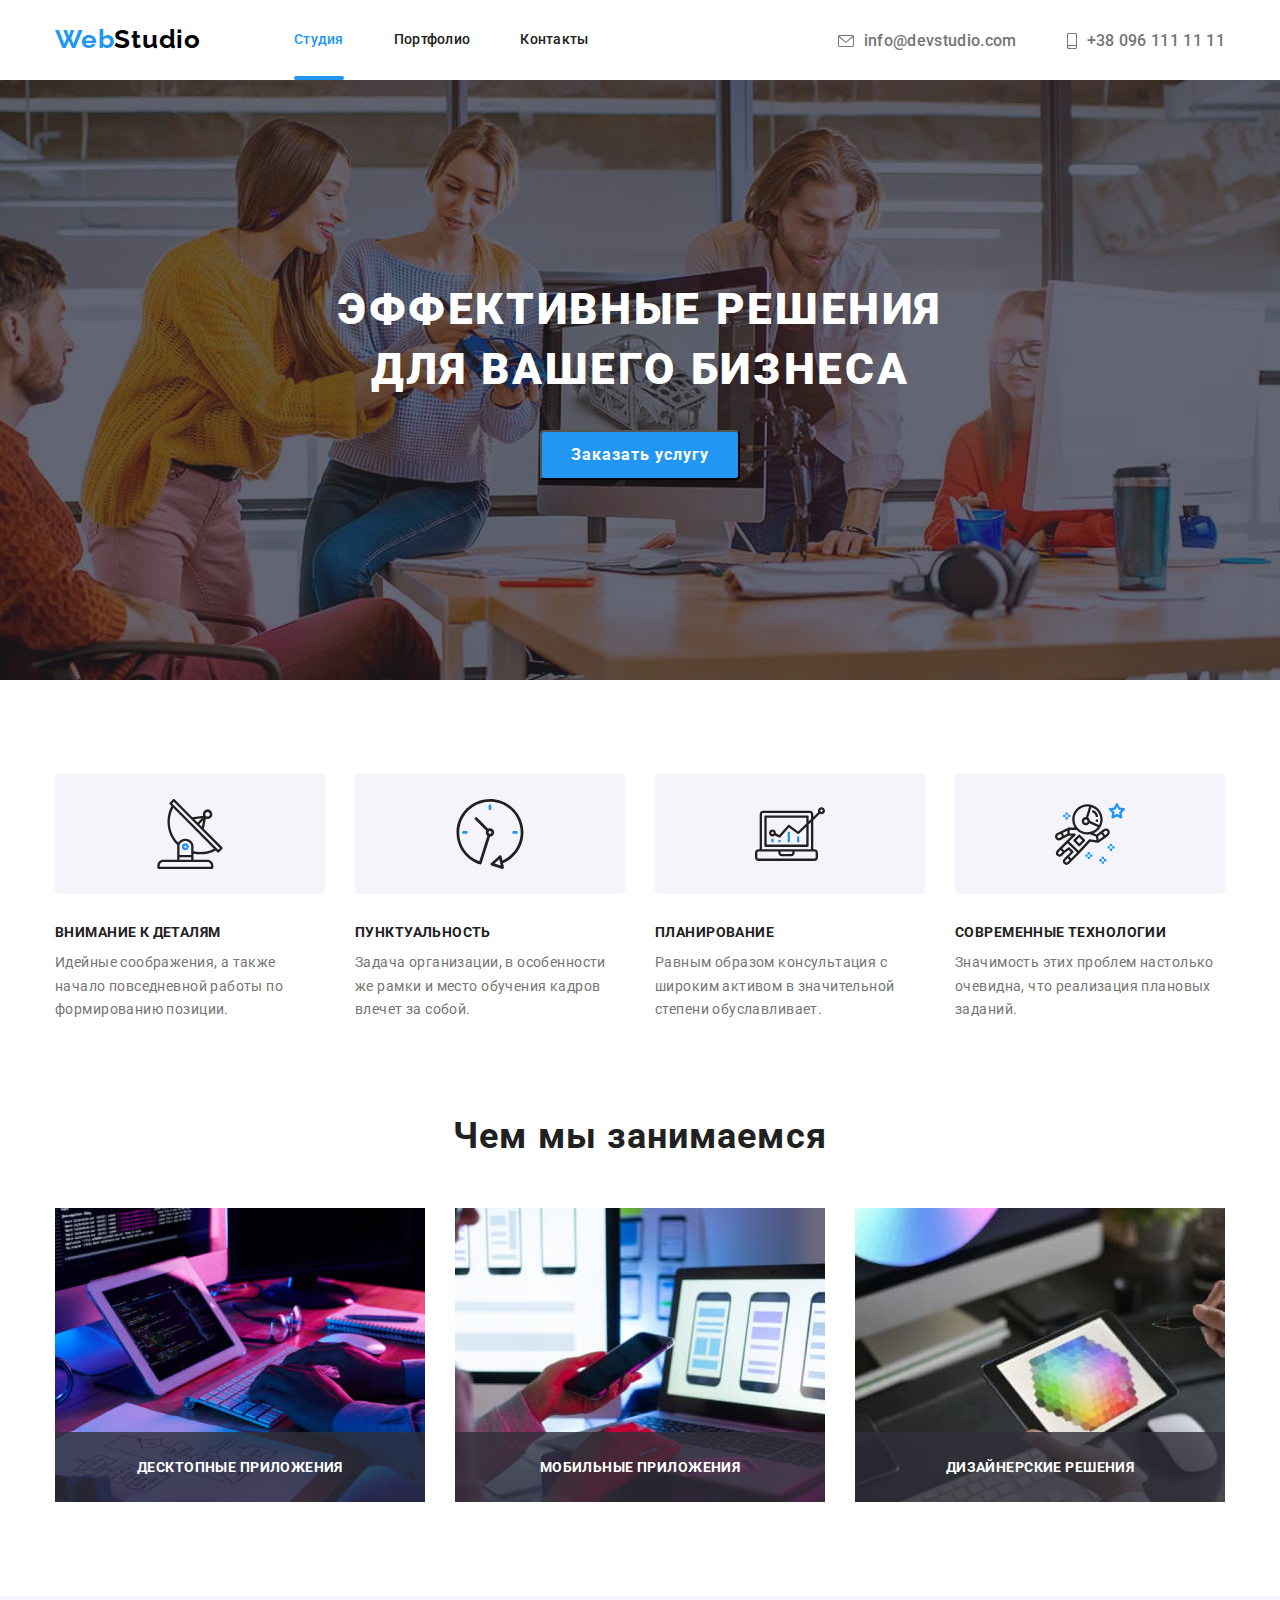
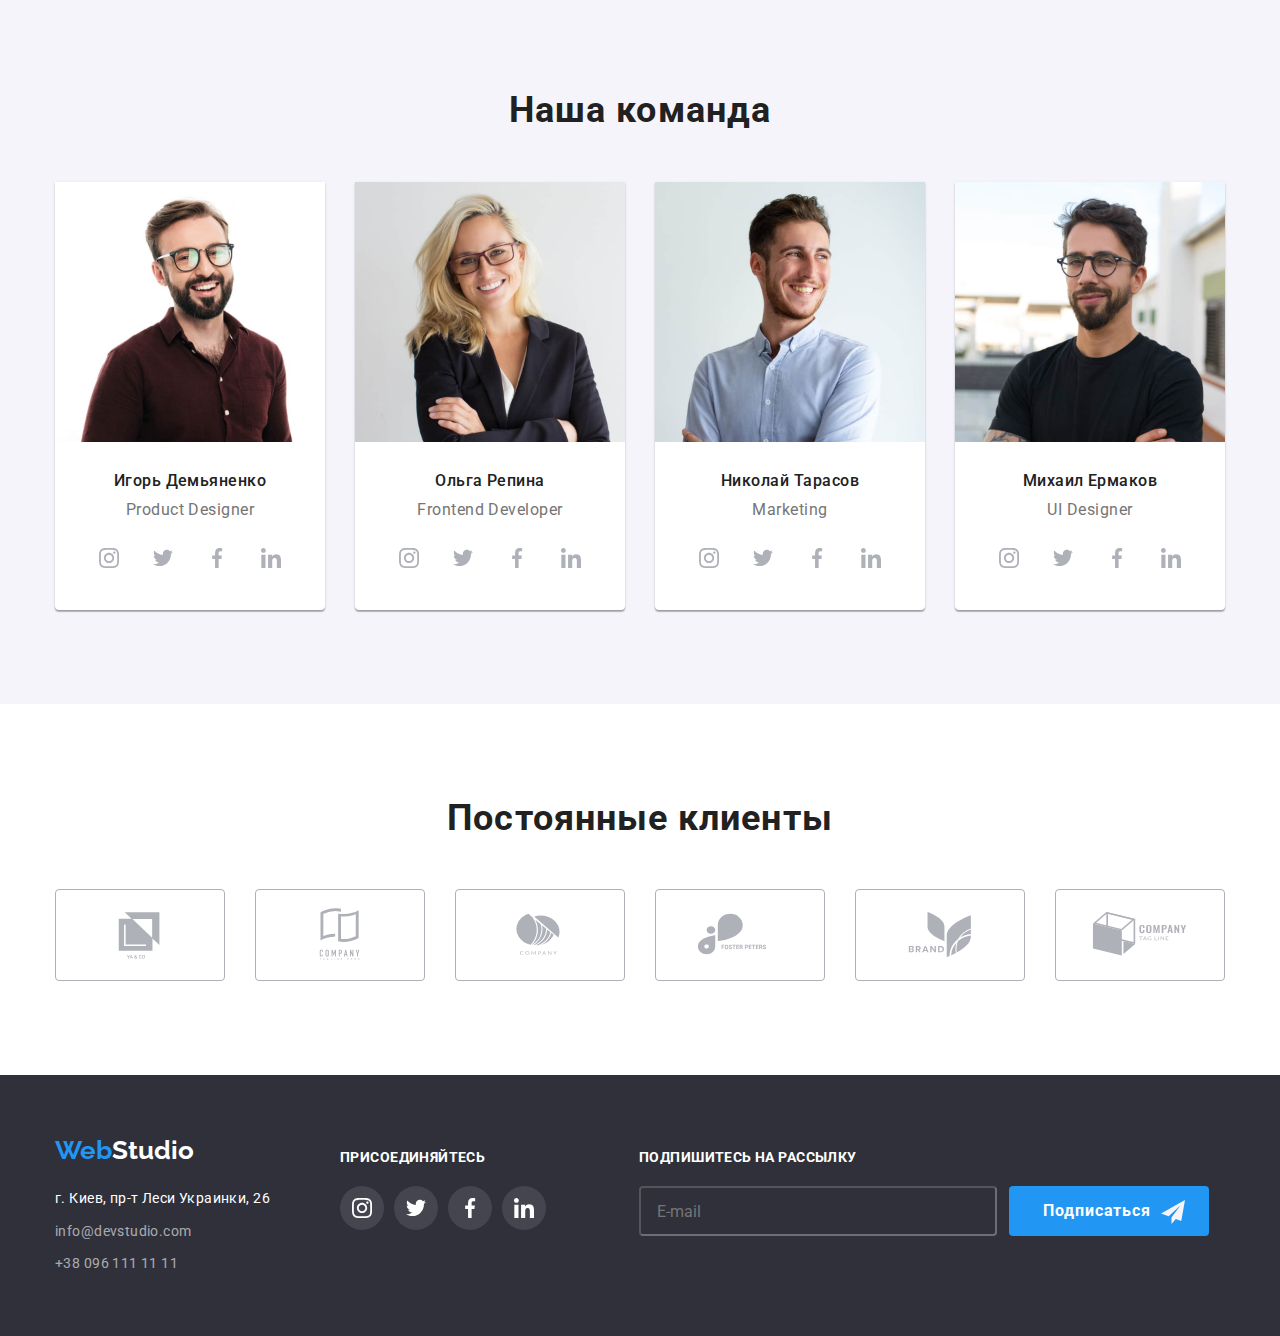
==== index.html @ 82117cf8 "файлі" ====
<!DOCTYPE html>
<html lang="en">
<head>
    <meta charset="UTF-8">
    <meta http-equiv="X-UA-Compatible" content="IE=edge">
    <meta name="viewport" content="width=device-width, initial-scale=1.0">
    <title>goit-markup-hw-06</title>
    <link rel="preconnect" href="https://fonts.googleapis.com">
    <link rel="preconnect" href="https://fonts.gstatic.com" crossorigin>
    <link href="https://fonts.googleapis.com/css2?family=Roboto:wght@400;500;700;900&display=swap" rel="stylesheet">
    <link href="https://fonts.googleapis.com/css2?family=Raleway:wght@700&family=Roboto:wght@400;500;700;900&display=swap"
        rel="stylesheet">
    <link rel="stylesheet" href="https://cdnjs.cloudflare.com/ajax/libs/modern-normalize/1.1.0/modern-normalize.min.css">

    <link rel="stylesheet" href="css/styles.css">
    
</head>
<body>
    <header class="header" >
        <div class="container">
            <div class="header-box"> 
                    <nav class="nav-box">
                        <a href="./index.html" class="logo"> <span>Web</span>Studio</a>
                        <ul class="nav-list">
                            <li class="item"><a href="./index.html" class="nav-link current">Студия</a></li>
                            <li class="item"><a href="./portfolio.html" class="nav-link">Портфолио</a></li>
                            <li class="item"><a href="#" class="nav-link">Контакты</a></li>
                        </ul>
                    </nav>
                        <ul class="contact-list">
                                <li class="item">
                                    <a href="mailto:info@devstudio.com" class="contact">
                                        <svg class="envelope">
                                            <use href="./images/symbol-defs.svg#icon-envelope"></use>
                                        </svg> 
                                        info@devstudio.com
                                    </a>

                                </li>
                                <li class="item">
                                    <a href="tel:+380961111111" class="contact" >
                                        <svg class="smartphone">
                                            <use href="./images/symbol-defs.svg#icon-smartphone"></use>
                                        </svg>
                                        +38 096 111 11 11
                                    </a>
                                </li>
                        </ul>
            </div>
        </div>
    </header>
    <main >
            <!--hero-->
            <section class="hero">
                    <div class="container" >
                        <h1 class="design-title">Эффективные решения <br> для вашего бизнеса</h1>
                        <button type="button" class="button-name" data-modal-open>Заказать услугу</button>
                    </div>
            </section>
            <!--features of work-->
            <section class="features-section" >
                <div class="container">
                    <h2 class="visually-hidden">особенности</h2>             
                        <ul class=work-flex>
                            <li class="item">
                                <div class="features-container-icon">
                                    <svg class="features-icon">
                                        <use href="./images/symbol-defs.svg#icon-antenna-1"></use>
                                    </svg>
                                </div>
                                <h3 class="work-title">Внимание к деталям</h3>
                                <p class="work-text">Идейные соображения, а также начало повседневной работы по формированию позиции.</p>
                            </li>
                            <li class="item">
                                <div class="features-container-icon">
                                    <svg class="features-icon">
                                        <use href="./images/symbol-defs.svg#icon-clock-1"></use>
                                    </svg>
                                </div>
                                <h3 class="work-title">Пунктуальность</h3>
                                <p class="work-text" >Задача организации, в особенности же рамки и место обучения кадров влечет за собой.</p>
                            </li>
                            <li class="item">
                                <div class="features-container-icon">
                                    <svg class="features-icon">
                                        <use href="./images/symbol-defs.svg#icon-diagram-1"></use>
                                    </svg>
                                </div>
                                <h3 class="work-title">Планирование</h3>
                                <p class="work-text" >Равным образом консультация с широким активом в значительной степени обуславливает.</p>
                            </li>
                            <li class="item" >
                                <div class="features-container-icon">
                                    <svg class="features-icon">
                                        <use href="./images/symbol-defs.svg#icon-astronaut-1"></use>
                                    </svg>
                                </div>
                                <h3 class="work-title">Современные технологии</h3>
                                <p class="work-text" >Значимость этих проблем настолько очевидна, что реализация плановых заданий.</p>
                            </li>
                        </ul>
                </div>
            </section>
            <!--foto-->
            <section class="section">
                <div class="container">
                    <h2 class="work-team-item">Чем мы занимаемся</h2>
                    <ul class="work-flex" >
                        <li class="item-foto">
                            <img src="images/whatwedo1.jpg" class="work-img" alt="планшет с клавиатурой" width="370">
                            <p class="foto-text">Десктопные приложения</p>
                        </li>
                        <li class="item-foto">
                            <img src="images/whatwedo2.jpg" alt="ноутбук с телефоном" width="370">
                            <p class="foto-text">Мобильные приложения</p>
                        </li>
                        <li class="item-foto">
                            <img src="images/whatwedo3.jpg" alt="планшет" width="370">
                            <p class="foto-text">Дизайнерские решения</p>
                        </li>
                    </ul>
                </div>
            </section>
            <!--team-->
            <section class="section-our-team">
                <div class="container">
                    <h2 class="our-team-item">Наша команда</h2>
                        <ul class="work-flex" >
                            <li class="team-item">
                                <img src="images/igordemyanenko.jpg" alt="фото Игоря Демьяненко" width="270">
                                <div class="container-team-item">
                                    <h3 class="work-team-name">Игорь Демьяненко</h3>
                                    <p class="work-position">Product Designer</p>
                                    <ul class="sm-flex" >
                                        <li class="sm-list">
                                            <a href="#" class="sm-icon-link">
                                                <svg class="sm-icon"  width="20" height="20" >
                                                    <use href="./images/symbol-defs.svg#icon-instagram-2"></use>
                                                </svg>
                                            </a>
                                        </li>
                                        <li class="sm-list" >
                                            <a href="#" class="sm-icon-link">
                                                <svg class="sm-icon" width="20px" height="20" >
                                                    <use href="./images/symbol-defs.svg#icon-twitter-1"></use>
                                                </svg>
                                            </a>
                                        </li>
                                        <li class="sm-list" >
                                            <a href="#" class="sm-icon-link">
                                                <svg class="sm-icon" width="20" height="20" >
                                                    <use href="./images/symbol-defs.svg#icon-facebook-1"></use>
                                                </svg>
                                            </a>
                                        </li>
                                        <li class="sm-list">
                                            <a href="#" class="sm-icon-link">
                                                <svg class="sm-icon" width="20" height="20" >
                                                    <use href="./images/symbol-defs.svg#icon-linkedin-1"></use>
                                                </svg>
                                            </a>
                                        </li>
                                    </ul>
                                </div>
                            </li>
                            <li class="team-item" >
                                <img src="images/olgarepina.jpg" alt="Ольга Репина" width="270">
                                <div class="container-team-item">
                                    <h3 class="work-team-name" >Ольга Репина</h3>
                                    <p class="work-position">Frontend Developer</p>
                                    <ul class="sm-flex">
                                        <li class="sm-list">
                                            <a href="#" class="sm-icon-link">
                                                <svg class="sm-icon" width="20" height="20">
                                                    <use href="./images/symbol-defs.svg#icon-instagram-2"></use>
                                                </svg>
                                            </a>
                                        </li>
                                        <li class="sm-list">
                                            <a href="#" class="sm-icon-link">
                                                <svg class="sm-icon" width="20px" height="20">
                                                    <use href="./images/symbol-defs.svg#icon-twitter-1"></use>
                                                </svg>
                                            </a>
                                        </li>
                                        <li class="sm-list">
                                            <a href="#" class="sm-icon-link">
                                                <svg class="sm-icon" width="20" height="20">
                                                    <use href="./images/symbol-defs.svg#icon-facebook-1"></use>
                                                </svg>
                                            </a>
                                        </li>
                                        <li class="sm-list">
                                            <a href="#" class="sm-icon-link">
                                                <svg class="sm-icon" width="20" height="20">
                                                    <use href="./images/symbol-defs.svg#icon-linkedin-1"></use>
                                                </svg>
                                            </a>
                                        </li>
                                    </ul>
                                </div>
                            </li>
                            <li class="team-item" >
                                <img src="images/nikolaytarasov.jpg" alt="Николай Тарасов" width="270">
                                <div class="container-team-item">
                                    <h3 class="work-team-name">Николай Тарасов</h3>
                                    <p class="work-position">Marketing</p>
                                    <ul class="sm-flex">
                                        <li>
                                            <a href="#" class="sm-icon-link">
                                                <svg class="sm-icon" width="20" height="20">
                                                    <use href="./images/symbol-defs.svg#icon-instagram-2"></use>
                                                </svg>
                                            </a>
                                        </li>
                                        <li>
                                            <a href="#" class="sm-icon-link">
                                                <svg class="sm-icon" width="20px" height="20">
                                                    <use href="./images/symbol-defs.svg#icon-twitter-1"></use>
                                                </svg>
                                            </a>
                                        </li>
                                        <li>
                                            <a href="#" class="sm-icon-link">
                                                <svg class="sm-icon" width="20" height="20">
                                                    <use href="./images/symbol-defs.svg#icon-facebook-1"></use>
                                                </svg>
                                            </a>
                                        </li>
                                        <li>
                                            <a href="#" class="sm-icon-link">
                                                <svg class="sm-icon" width="20" height="20">
                                                    <use href="./images/symbol-defs.svg#icon-linkedin-1"></use>
                                                </svg>
                                            </a>
                                        </li>
                                    </ul>
                                </div>
                            </li>
                            <li class="team-item" >
                                <img src="images/mikhailermakov.jpg" alt="Михаил Ермаков" width="270">
                                <div class="container-team-item">
                                    <h3 class="work-team-name" >Михаил Ермаков</h3>
                                    <p class="work-position" >UI Designer</p>
                                    <ul class="sm-flex">
                                        <li>
                                            <a href="#" class="sm-icon-link">
                                                <svg class="sm-icon" width="20" height="20">
                                                    <use href="./images/symbol-defs.svg#icon-instagram-2"></use>
                                                </svg>
                                            </a>
                                        </li>
                                        <li>
                                            <a href="#" class="sm-icon-link">
                                                <svg class="sm-icon" width="20px" height="20">
                                                    <use href="./images/symbol-defs.svg#icon-twitter-1"></use>
                                                </svg>
                                            </a>
                                        </li>
                                        <li>
                                            <a href="#" class="sm-icon-link">
                                                <svg class="sm-icon" width="20" height="20">
                                                    <use href="./images/symbol-defs.svg#icon-facebook-1"></use>
                                                </svg>
                                            </a>
                                        </li>
                                        <li>
                                            <a href="#" class="sm-icon-link">
                                                <svg class="sm-icon" width="20" height="20">
                                                    <use href="./images/symbol-defs.svg#icon-linkedin-1"></use>
                                                </svg>
                                            </a>
                                        </li>
                                    </ul>
                                </div>
                            </li>
                        </ul>
                </div>
            </section>
            <!--our custamer-->
            <section class="section">
                <div class="container">
                    <h2 class="work-team-item">Постоянные клиенты</h2>
                    <ul class="work-flex">
                        <li class="custamer-cntr" >
                                <a href="#" class="custamer-link">
                                    <svg class="custamer-icon">
                                        <use href="./images/symbol-defs.svg#icon-logoyaco"></use>
                                    </svg>
                                </a>
                        </li>
                        <li class="custamer-cntr">
                                <a href="#" class="custamer-link" >
                                    <svg class="custamer-icon">
                                        <use href="./images/symbol-defs.svg#icon-logocompanytaglinehere"></use>
                                    </svg>
                                </a>
                        </li>
                        <li class="custamer-cntr" > 
                                <a href="#" class="custamer-link">
                                    <svg class="custamer-icon">
                                        <use href="./images/symbol-defs.svg#icon-logocompane"></use>
                                    </svg>
                                </a>
                        </li>
                        <li class="custamer-cntr" >
                                <a href="#" class="custamer-link">
                                    <svg class="custamer-icon">
                                        <use href="./images/symbol-defs.svg#icon-logofoster"></use>
                                    </svg>
                                </a>
                        </li>
                        <li class="custamer-cntr" >
                                <a href="#" class="custamer-link">
                                    <svg class="custamer-icon">
                                        <use href="./images/symbol-defs.svg#icon-logobrand"></use>
                                    </svg>
                                </a>
                        </li>
                        <li class="custamer-cntr">
                            <a href="#" class="custamer-link">
                                    <svg class="custamer-icon">
                                        <use href="./images/symbol-defs.svg#icon-logocompanytagline"></use>
                                    </svg>
                                </a>
                        </li>
                    </ul>
                </div>
            </section>

    </main>
    <footer class="section-ftr" >
            <div class="container ">
                <div class="footer-box" >
                    <div class="footer-address-box">
                        <a href="./index.html" class="logo-bottom"><span >Web</span>Studio</a>
                        <address>
                            <ul class="address-list">
                                <li class="item"><a class="address-link" href="https://goo.gl/maps/XUz9GN1uXCyKH9LT6">г. Киев, пр-т Леси Украинки, 26</a></li>
                                <li class="item" ><a class="mail-tel-ftr" href="mailto:info@devstudio.com">info@devstudio.com</a></li>
                                <li class="item" ><a class="mail-tel-ftr" href="tel:+380961111111">+38 096 111 11 11</a></li>
                            </ul>
                        </address>    
                    </div>
                    <div class="join-box">
                        <p class="text-title"> присоединяйтесь</p>
                        <ul class="sm-flex-ftr">
                            <li class="item">
                                <a href="#" class="ftr-sm-icon-link" >
                                    <svg class="ftr-sm-icon" width="20" height="20" >
                                        <use href="./images/symbol-defs.svg#icon-instagram-2"></use>
                                    </svg>
                                </a>
                            </li>
                            <li class="item">
                                <a href="#" class="ftr-sm-icon-link" >
                                    <svg class="ftr-sm-icon" width="20" height="20" >
                                        <use href="./images/symbol-defs.svg#icon-twitter-1"></use>
                                    </svg>
                                </a>
                            </li>
                            <li class="item">
                                <a href="#" class="ftr-sm-icon-link">
                                    <svg class="ftr-sm-icon" width="20" height="20" >
                                        <use href="./images/symbol-defs.svg#icon-facebook-1"></use>
                                    </svg>
                                </a>
                            </li>
                            <li class="item">
                                <a href="#" class="ftr-sm-icon-link">
                                    <svg class="ftr-sm-icon" width="20" height="20">
                                        <use href="./images/symbol-defs.svg#icon-linkedin-1"></use>
                                    </svg>
                                </a>
                            </li>
                        </ul>
                    </div>
                    <div class="subscription">
                        <p class="sub-title"> Подпишитесь на рассылку</p>
                        <form>
                            <div class="ftr-form-field">
                                <input class="sub-input" name="Email" type="text" placeholder="E-mail" >
                                <button class="sub-button" type="submit">Подписаться
                                    <svg class="sub-icon" width="24" height="24">
                                        <use href="./images/sprite-form.svg#send"></use>
                                    </svg>
                                </button>
                            </div>
                            
                        </form>
                    </div>
                </div>
            </div>
    </footer>

    <!--MODAL-->

    <div class="backdrop is-hidden" data-modal >
        <div class="modal" >  
            <button type="button" class="close-btn" data-modal-close>  
                <svg class="icon-close">
                    <use href="./images/symbol-defs.svg#icon-close"> </use>
                </svg>
            </button>

            <form class="modal-form">
                <h3 class="form-title">Оставьте свои данные, мы вам перезвоним</h3>
            <div class="form-feald">
                <label class="form-label" for="name">Имя</label>
                <input class="form-input" id="name" type="text" name="name">
                <svg class="form-icon" width="18" height="18">
                    <use href="./images/sprite-form.svg#icon-person"></use>
                </svg>
            </div>
            <div class="form-feald">
                <label class="form-label" for="tel">Телефон</label>
                <input class="form-input" id="tel" type="tel" name="tel">
                <svg class="form-icon" width="18" height="18">
                    <use href="./images/sprite-form.svg#icon-phone"></use>
                </svg>
            </div>
            <div class="form-feald">
                <label class="form-label" for="mail">Почта</label>
                <input class="form-input" id="mail" type="mail" name="mail">
                <svg class="form-icon" width="18" height="18">
                    <use href="./images/sprite-form.svg#icon-email"></use>
                </svg>
            </div>
            <div class="form-feald">
                <label class="form-label" for="comment">Комментарий</label>
                <textarea class=" form-input enter-comment" id="comment" name="comment"  placeholder="Введите текст" ></textarea>
            </div>
            <div class="licence">
                <label class="licence-box" for="licence">
                    <input  class="checkbox" id="licence" type="checkbox" name="licence" >
                    <span class="check-icon"></span>
                    Соглашаюсь с рассылкой и принимаю 
                    <a href="#">Условия договора</a>
                </label>
               
            </div>

            <button class="form-button" type="submit">Отправить</button>

            </form>
         </div>

    </div>

<script src="./js/modal.js"></script>
</body>
</html>
---- css/styles.css ----
body {
  font-family: 'Roboto', sans-serif;
  color: black;
  background-color: #ffffff;
}

.section{
  padding-top: 94px;
  padding-bottom: 94px;
}

.container{
  width: 1200px;
  margin: 0 auto;
  padding-left: 15px;
  padding-right: 15px;
}

ul{
  margin: 0;
  padding: 0;
  list-style: none;
}

a{
  text-decoration: none;
}

/**header**/

.header-box{
  display: flex;
  margin-bottom: -2px;
}

.nav-box {
display: flex;
}

.logo {
  display: block;
  padding-top: 24px;
  padding-bottom: 24px;
  margin-right: 93px;
  font-family: 'Raleway', sans-serif;
  font-weight: 700;
  font-size: 26px;
  line-height: 1.19;
  letter-spacing: 0.03em;
  color: black;
}

.logo > span {
  color: #2196f3;
}

.nav-list {
  display: flex;
}

.nav-list>.item+.item {
  margin-left: 50px;
}

.nav-link {
  position: relative;
  display: block;
  padding-top: 32px;
  padding-bottom: 32px;
  font-weight: 500;
  font-size: 14px;
  line-height: 1.14;
  letter-spacing: 0.02em;
  color: #212121;
  transition: color 250ms cubic-bezier(0.4, 0, 0.2, 1);
}

.current {
  color: #2196f3;
}


.nav-link::after{
  content: '';
  position: absolute;
  left: 0;
  bottom: 0;
  display: block;
  width: 100%;
  height: 4px;
  border-radius: 2px ;
  background-color:#2196f3;
  opacity: 0 ;
  transition: opacity 250ms cubic-bezier(0.4, 0, 0.2, 1);
}

.current::after {
  content: "";
  position: absolute;
  left: 0;
  bottom: 0;
  width: 100%;
  height: 4px;
  border-radius: 2px;
  background-color: #2196f3;
  opacity: 1;
  transition: opacity 250ms cubic-bezier(0.4, 0, 0.2, 1);
}

.nav-link:hover::after{
  opacity: 1;
}

.nav-link:hover,
.nav-link:focus {
  color: #2196f3;
}
.contact-list {
  display: flex;
  margin-left: auto;
}

.contact-list>.item+.item {
  margin-left: 50px;
}

.contact {
  display: flex;
  align-items: center;
  padding-top: 32px;
  padding-bottom: 32px;
  color: #757575;
  font-weight: 500;
  line-height: 1.14;
  letter-spacing: 0.02em;
  transition: color 250ms cubic-bezier(0.4, 0, 0.2, 1);
}

.contact:hover,
.contact:focus {
  color: #2196f3;
}
.envelope {
  width: 16px;
  height: 12px;
  fill: currentColor;
  margin-right: 10px;
}

.smartphone {
  width: 10px;
  height: 16px;
  fill: currentColor;
  margin-right: 10px;
}

/**MAIN**/

.hero {
  background-color: #2f303a;
  text-align: center;
  padding-top: 200px;
  padding-bottom: 200px;
  margin-right: auto;
  margin-left: auto;
  max-width: 1600px;
  height: 600px;
  background-image: 
    linear-gradient(to top, rgba(47, 48, 58, 0.4), rgba(47, 48, 58, 0.4)),
    url(../images/fototeam.jpg);
  background-repeat: no-repeat;
  background-position: center;
  background-size: cover;
}

.design-title {
  color: #ffffff;
  font-weight: 900;
  font-size: 44px;
  margin: 0px;
  text-transform: uppercase;
  line-height: 1.36;
  letter-spacing: 0.06em;
  text-align: center;
}

.button-name {
  font-family: Roboto;
  width: 200px;
  height: 50px;
  background-color: #2196f3;
  color: #ffffff;
  font-weight: 700;
  font-size: 16px;
  cursor: pointer;
  line-height: 1.87;
  letter-spacing: 0.06em;
  box-shadow: 0px 4px 4px rgba(0, 0, 0, 0.15);
  border-radius: 4px;
  margin-top: 30px;
  transition: background-color 250ms cubic-bezier(0.4, 0, 0.2, 1);

}

.button-name:hover,
.button-name:focus {
  background-color: #1976d2;
}

/**features of work**/

.features-section{
  padding-top: 94px;
  padding-bottom: 0px;
}
.visually-hidden {
  position: absolute;
  width: 1px;
  height: 1px;
  margin: -1px;
  border: 0;
  padding: 0;
  white-space: nowrap;
  clip-path: inset(100%);
  clip: rect(0 0 0 0);
  overflow: hidden;
}

.work-flex{
  display: flex;
  margin: 0px;
  padding: 0px;

}

.work-flex >.item + .item{
  margin-left: 30px;
}

.features-container-icon{
  width: 270px;
  height: 120px;
  background-color: #F5F4FA;
  box-sizing: border-box;
  border-radius: 4px;
  margin-bottom: 30px;
  display: flex;
  align-items: center;
  justify-content: center;
}

.features-icon{
  width: 70px;
  height: 70px;
}
.work-title {
  width: 270px;
  color: #212121;
  font-weight: 700;
  font-size: 14px;
  text-transform: uppercase;
  line-height: 1.17;
  letter-spacing: 0.03em;
  margin: 0px;
}

.work-text {
  width: 270px;
  color: #757575;
  font-weight: 400;
  font-size: 14px;
  line-height: 1.71;
  letter-spacing: 0.03em;
  margin-top: 10px;
  margin-bottom: 0px;
  

}

.work-team-item {
  color: #212121;
  font-weight: 700;
  font-size: 36px;
  text-align: center;
  line-height: 1.16;
  letter-spacing: 0.03em;
  margin-top: 0px;
  margin-bottom: 50px;
}

/**foto**/

.item-foto{
  margin-right: 30px;
  position: relative;
  width: 370px;
  height: 294px;
}

.item-foto:last-child{
  margin-right: 0px;
}

.foto-text{
  position: absolute;
  bottom: 0;
  right: 0;
  width: 100%;
  font-weight: 700;
  font-size: 14px;
  text-transform: uppercase;
  line-height: 1.17;
  letter-spacing: 0.03em;
  text-align: center;
  color: #FFFFFF;
  background-color: rgba(47, 48, 58, 0.8);
  margin: 0px;
  padding: 27px 0px;
  display: block;
}


/**team**/
.section-our-team{
  background-color: #F5F4FA;
  padding-top: 94px;
  padding-bottom: 94px;

}

.our-team-item{
  color: #212121;
  font-weight: 700;
  font-size: 36px;
  text-align: center;
  line-height: 1.16;
  letter-spacing: 0.03em;
  margin-top: 0px;
  margin-bottom: 50px;
}

.team-item{
  margin-right: 30px;
  background: #FFFFFF;
  box-shadow: 0px 1px 3px rgba(0, 0, 0, 0.12),
  0px 1px 1px rgba(0, 0, 0, 0.14),
  0px 2px 1px rgba(0, 0, 0, 0.2);
  border-radius: 0px 0px 4px 4px;
}

.team-item:last-child{
  margin-right: 0px;
}

.container-team-item{
  padding-top: 30px;
  padding-bottom: 30px;
}

.work-team-name {
  color: #212121;
  font-weight: 500;
  font-size: 16px;
  line-height: 1.18;
  letter-spacing: 0.03em;
  text-align: center;
  margin: 0px 0px 10px 0px;
}

.work-position {
  color: #757575;
  font-weight: 400;
  font-size: 16px;
  line-height: 1.18;
  letter-spacing: 0.03em;
  text-align: center;
  margin: 0;
}

/**team social media**/

.sm-flex {
  display: flex;
  margin: 0px;
  padding: 0px;
  justify-content: center;
  align-items: center;
  margin-top: 16px;
}

.sm-flex li{
  margin-right: 10px;
}

.sm-flex li:last-child{
  margin-right: 0px;
}


.sm-icon-link{
  width: 44px;
  height: 44px;
  display: flex;
  align-items: center;
  justify-content: center;
  border-radius: 50px;
  transition: 
  color 250ms cubic-bezier(0.4, 0, 0.2, 1),
  background-color 250ms cubic-bezier(0.4, 0, 0.2, 1);
}

.sm-icon {
  fill: #AFB1B8;
}

.sm-icon-link:hover,
.sm-icon-link:focus {
    background-color: #2196f3;
  }

.sm-icon-link:hover .sm-icon,
.sm-icon-link:focus .sm-icon{

  fill: #ffffff;
}



/**ouer custamers**/

.custamer-cntr{
  Width: 170px;
  Height: 92px;
  margin-right: 30px;
}

.custamer-cntr:last-child{
  margin-right: 0px;
}

.custamer-link{
  Width: 170px;
  Height: 92px;
  border: 1px solid #AFB1B8;
  box-sizing: border-box;
  border-radius: 4px;
  display: flex;
  align-items: center;
  justify-content: center;
  color: #AFB1B8;
  transition: 
  color 250ms cubic-bezier(0.4, 0, 0.2, 1),
  border-color 250ms cubic-bezier(0.4, 0, 0.2, 1);
}

.custamer-icon{
fill: currentColor;
Width: 106px;
Height: 60px;
}

.custamer-link:hover,
.custamer-link:focus{
  border-color: #2196f3;
}

.custamer-link:hover .custamer-icon,
.custamer-link:focus .custamer-icon{
  fill: #2196f3;
}

/**footer**/

.section-ftr {
  background-color: #2F303A;
  padding-top: 60px;
  padding-bottom: 60px;
}

.footer-box{
  display: flex;
}

.footer-address-box{
  margin-right: 70px;
}

.logo-bottom{
  color: #ffffff;
  font-family: 'Raleway', sans-serif;
  font-weight: 700;
  font-size: 26px;
  line-height: 1.2;
  display: block;
  margin-bottom: 20px;
}

.logo-bottom>span {
  color:#2196f3;
}

.address-list>.item+.item {
  margin-top: 9px;
}

address {
  font-style: normal;
}


.address-link {
  color: #ffffff;
  font-weight: 400;
  font-size: 14px;
  line-height: 1.71;
  letter-spacing: 0.03em;
  transition: color 250ms cubic-bezier(0.4, 0, 0.2, 1);

}

.address-link:hover,
.address-link:focus {
  color: #2196f3;
}


.mail-tel-ftr {
  font-weight: 400;
  font-size: 14px;
  color: rgba(255, 255, 255, 0.6);
  line-height: 1.71;
  letter-spacing: 0.03em;
  transition: color 250ms cubic-bezier(0.4, 0, 0.2, 1);
}

.mail-tel-ftr:hover,
.mail-tel-ftr:focus {
  color: #2196f3;
}

/** join and social media**/

.join-box{
  margin-top: 15px;
  color: #ffffff;
  }

.text-title{
  font-weight: 700;
  font-size: 14px;
  text-transform: uppercase;
  line-height: 1.14;
  letter-spacing: 0.03em;
  margin: 0;
  color: #ffffff;
}

.sm-flex-ftr {
  display: flex;
  margin: 0px;
  padding: 0px;
  justify-content:flex-start ;
  align-items: center;
  margin-top: 20px;
}

.ftr-sm-icon-link {
  width: 44px;
  height: 44px;
  display: flex;
  align-items: center;
  justify-content: center;
  border-radius: 50px;
  background-color: rgba(255, 255, 255, 0.1 );
  transition: 
  color 250ms cubic-bezier(0.4, 0, 0.2, 1),
  background-color 250ms cubic-bezier(0.4, 0, 0.2, 1);

}
 
.sm-flex-ftr li{
  margin-right: 10px;
}

.sm-flex-ftr li:last-child {
  margin-right: 0px;
}

.ftr-sm-icon{
  fill: #FFFFFF;
}

.ftr-sm-icon-link:hover,
.ftr-sm-icon-link:focus {
  background: #2196f3;
}

.ftr-sm-icon-link:hover .sm-icon,
.ftr-sm-icon-link:focus .sm-icon {
  fill: #ffffff;
}

.subscription{
  margin-top: 15px;
  color: #ffffff;
  margin-left: 93px;
}

.sub-title {
  font-weight: 700;
  font-size: 14px;
  text-transform: uppercase;
  line-height: 1.14;
  letter-spacing: 0.03em;
  margin: 0;
  margin-bottom: 20px;
  color: #ffffff;
}
.ftr-form-field{
  display: flex;

}

.sub-input{
  height: 50px ;
  width: 358px;
  background-color: #2F303A;
  border-color: rgba(255, 255, 255, 0.3) ;
  border-radius: 4px;
  padding: 0px 16px;
  color: #FFFFFF;
}

.sub-button{
  display: flex;
  justify-content: center;
  min-width: 200px;
  background-color: #2196f3;
  color: #ffffff;
  font-weight: 700;
  font-size: 16px;
  cursor: pointer;
  line-height: 1.87;
  letter-spacing: 0.06em;
  border-radius: 4px;
  margin-left: 12px;
  padding: 10px;
  border: none;
  transition: background-color 250ms cubic-bezier(0.4, 0, 0.2, 1);
  
}

.sub-button:hover,
.sub-button:focus {
  background-color: #1976d2;
}

.sub-icon{
  fill: #f5f4fa;
  transform: translateY(4px) translateX(10px);
  
}


/** PORTFOLIO**/

.header-portfolio{
border-bottom: 1px solid #ECECEC;
}

.container-btn{
    width: 1200px;
    margin: auto;
    margin-bottom: 50px;
    padding-left: 15px;
    padding-right: 15px;
}

.button-flex{
  display: flex;
  justify-content: center;
  margin-bottom: 50px;

}

.button-flex li{
margin-right: 8px;
}

.list-button-name {
  font-family: Roboto;
  color: #212121;
  background-color: #f5f4fa;
  font-weight: 500;
  font-size: 16px;
  cursor: pointer;
  border: none;
  line-height: 1.62;
  letter-spacing: 0.03em;
  border-radius: 4px;
  padding: 6px 22px ;
  transition: 
  color 250ms cubic-bezier(0.4, 0, 0.2, 1),
  background-color 250ms cubic-bezier(0.4, 0, 0.2, 1),
  box-shadow 250ms cubic-bezier(0.4, 0, 0.2, 1);
}

.list-button-name:hover,
.list-button-name:focus {
  background-color: #2196f3;
  color: #ffffff;
  box-shadow: 0px 1px 3px rgba(0, 0, 0, 0.12),
  0px 1px 1px rgba(0, 0, 0, 0.14),
  0px 2px 1px rgba(0, 0, 0, 0.2);
}


.projects-box {
  display: flex;
  flex-wrap: wrap;
  transition: box-shadow 250ms cubic-bezier(0.4, 0, 0.2, 1);
}

.projects-tumb{
  margin-left: 30px;
  margin-bottom: 30px;
}

.projects-tumb:nth-child(3n + 1) {
  margin-left: 0;
}

.projects-tumb:nth-last-child(-n + 3) {
  margin-bottom: 0;
  
}

.img-box{
  position: relative;
  width: 370px;
  height: 294px;
  overflow: hidden;
}

.text-overlay{
  position: absolute;
  top: 0;
  left: 0;
  font-weight: 400;
  font-size: 18px;
  line-height: 1.55;
  letter-spacing: 0.03em;
  color: #FFFFFF;
  background-color: rgba(33, 150, 243, 0.9);
  text-align:left;
  margin: 0px;
  padding: 63px 24px;
  display: block;
  width: 100%;
  height: 100%;

  transform: translateY(100%);
  transition: 
  transform 250ms cubic-bezier(0.4, 0, 0.2, 1);

}


.projects-box li:hover{
box-shadow: 
0px 4px 4px rgba(0, 0, 0, 0.25);
cursor: pointer;
}

.projects-tumb:hover .text-overlay{
transform: translateY(0);
}


 
img{
  display: block;
}

.projects-items{
  padding: 20px 24px ;
  border: 1px solid #EEEEEE;
}

.projects-name {
  color: #212121;
  font-weight: 700;
  font-size: 18px;
  line-height: 2;
  letter-spacing: 0.06em;
  margin: 0;
}

.projects-type {
  color: #757575;
  font-weight: 400;
  font-size: 16px;
  line-height: 1.87;
  letter-spacing: 0.03em;
  margin: 0;

}

/** MODAL**/
.backdrop{
  position: fixed;
  background-color: rgba(0, 0, 0, 0.2);
  top: 0;
  left: 0;
  width: 100%;
  height: 100%;
  opacity: 1;
  transition: opacity 250ms cubic-bezier(0.4, 0, 0.2, 1);
}

.backdrop.is-hidden{
  opacity:0;
  pointer-events: none;
}

.backdrop.is-hidden .modal {
  transform: translate(-50%, -50%) scale(0.7)
}
.modal{
  position: absolute;
  top: 50%;
  left: 50%;
  width: 530px ;
  height: 580px ;
  background-color: #FFFFFF;
  border-radius: 4px;
  transform: translate(-50%, -50%) scale(1)
}




.close-btn{
  position: absolute;
  right: 8px;
  top: 8px;
  padding: 6px;
  border-radius: 50%;
  border: 1px solid rgba(0, 0, 0, 0.1);
  background-color: #FFFFFF;
  transition: 
  border-color 250ms cubic-bezier(0.4, 0, 0.2, 1),
  color 250ms cubic-bezier(0.4, 0, 0.2, 1);
  
}

.icon-close{
  width: 18px;
  height: 18px;
  display: block;
  color: currentColor;
}

.close-btn:hover{
  border: 1px solid #2196f3;
}

.close-btn:hover .icon-close{
  fill: #2196f3;
}

.modal-form{
  margin: 40px;
}

.form-title{
  font-weight: 700;
  font-size: 20px;
  line-height: 1.17;
  letter-spacing: 0.03em;
  color: #212121;
  text-align: center;
  margin-top: 0;
  margin-bottom: 12px ;
  
}

.form-feald{
  display: flex;
  flex-direction: column;
  position: relative;
  margin-bottom: 10px;
  
}

.form-label{
  font-weight: 400;
  font-size: 12px;
  line-height: 1.17;
  letter-spacing: 0.01em;
  color: #757575;
  margin-bottom: 4px;
  
}

.form-input{
  width: 100%;
  height: 40px;
  border-color: rgba(33, 33, 33, 0.2);
  border-radius: 4px;
  padding: 12px 12px 12px 42px;
  outline: none;
  transition: border-color 250ms cubic-bezier(0.4, 0, 0.2, 1);
  

}

.form-input:focus{
  border-color: #2196f3;
  
}

.form-input:focus + .form-icon{
fill: #2196f3;
}

.form-icon{
  fill:#212121 ;
  position: absolute;
  left:15px;
  top: 29px;
  transition: fill 250ms cubic-bezier(0.4, 0, 0.2, 1);

}

.enter-comment{
  height: 120px ;
  padding: 12px 16px;
  resize: none ;
}

label>a{
  text-decoration: underline;
}

.licence{
 
  margin-top: 20px;
  margin-bottom: 30px;
  display: flex;
  text-align: center;
}

.checkbox{
  appearance: none;
}
.check-icon{
  display: inline-block;
  width: 15px;
  height: 15px;
  margin-top: 3px;
  margin-right: 5px;
  border: 2px solid #212121;
  border-radius: 4px;
  
}

.checkbox:checked + .check-icon{
border-color: transparent;
 background-color: #2196f3;
 background-image: url(../images/icon-check-slack.svg);
 background-size: contain;
 background-origin:border-box;
transition: background-color 250ms cubic-bezier(0.4, 0, 0.2, 1);

}


.licence-box{ 
  display: flex;

font-weight: 400;
font-size: 14px;
line-height: 1.71;
letter-spacing: 0.03em;
color: #757575;
}




.form-button {
  font-family: Roboto;
  width: 200px;
  height: 50px;
  background-color: #2196f3;
  color: #ffffff;
  font-weight: 700;
  font-size: 16px;
  cursor: pointer;
  line-height: 1.87;
  letter-spacing: 0.06em;
  box-shadow: 0px 4px 4px rgba(0, 0, 0, 0.15);
  border-radius: 4px;
  margin-left: 12px;
  padding: 0;
  align-content: center;
  border: none;
  margin: 0px 124px ;
  
}
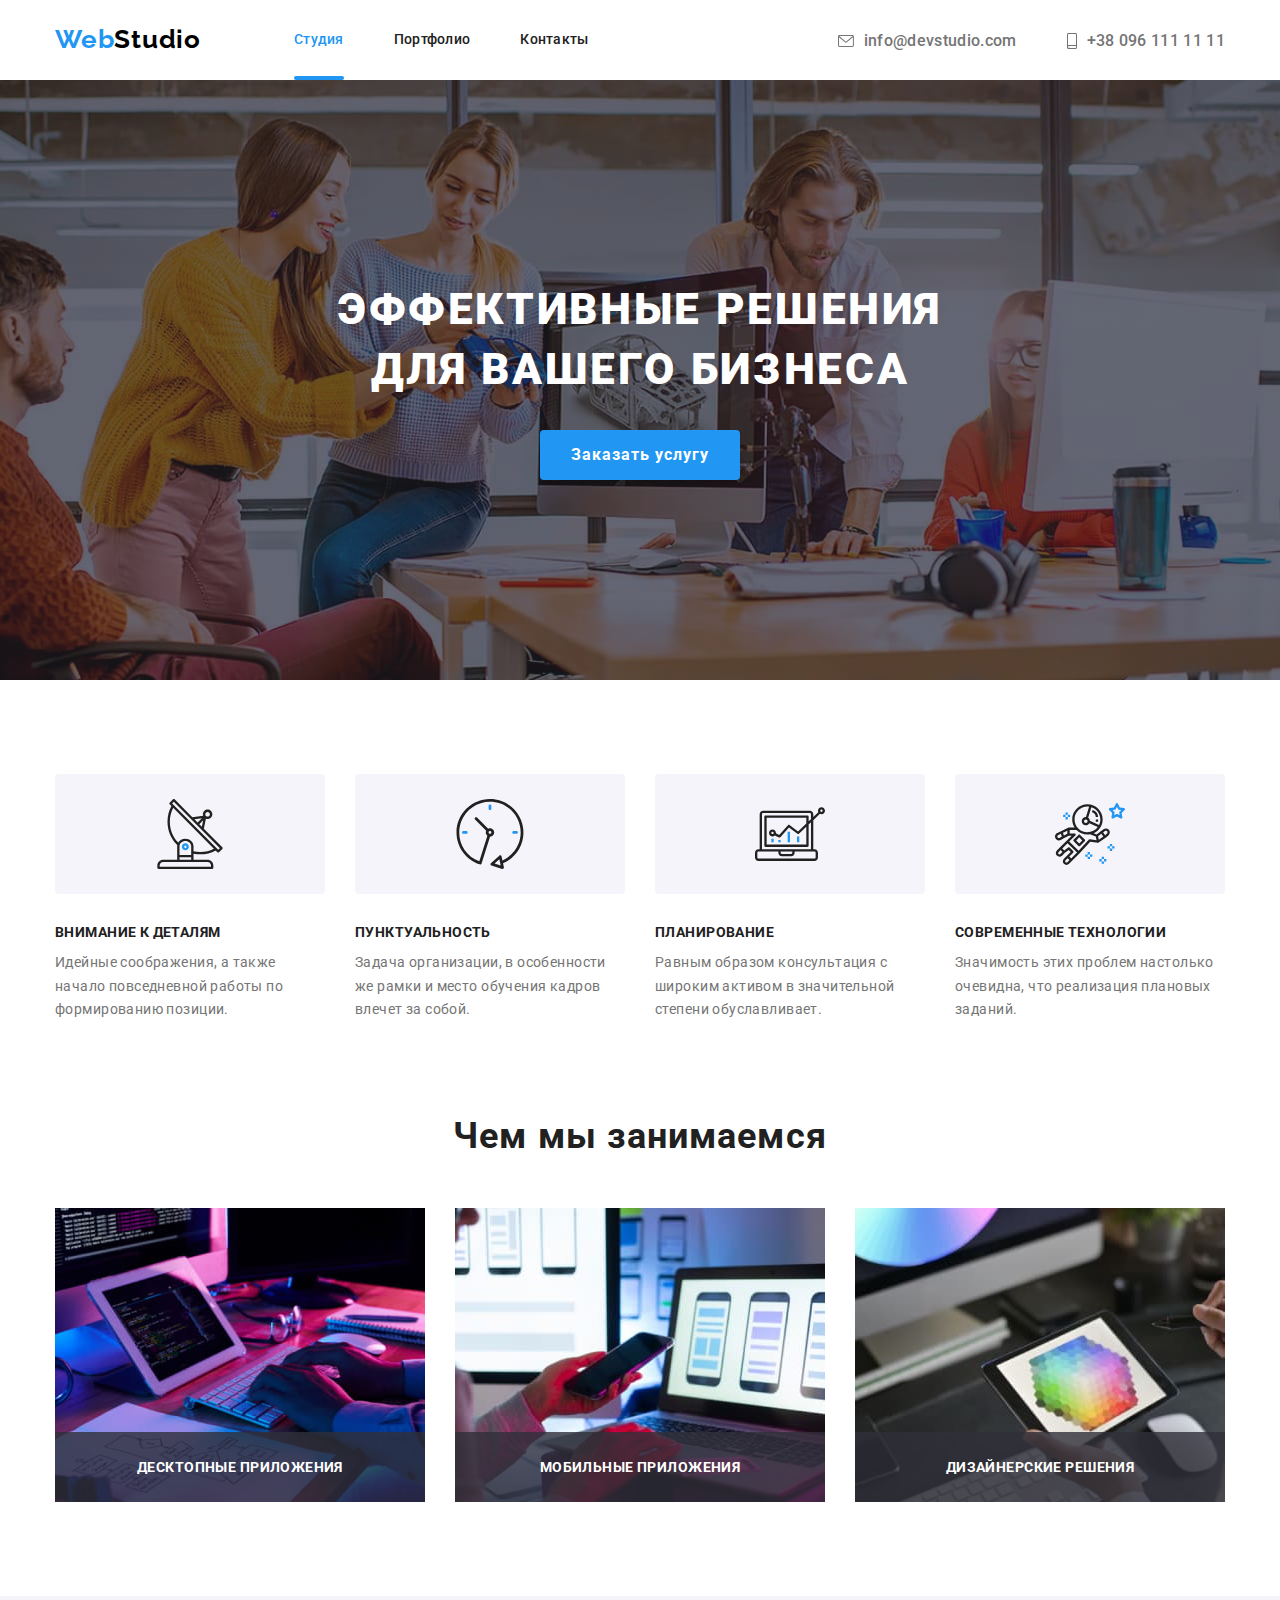
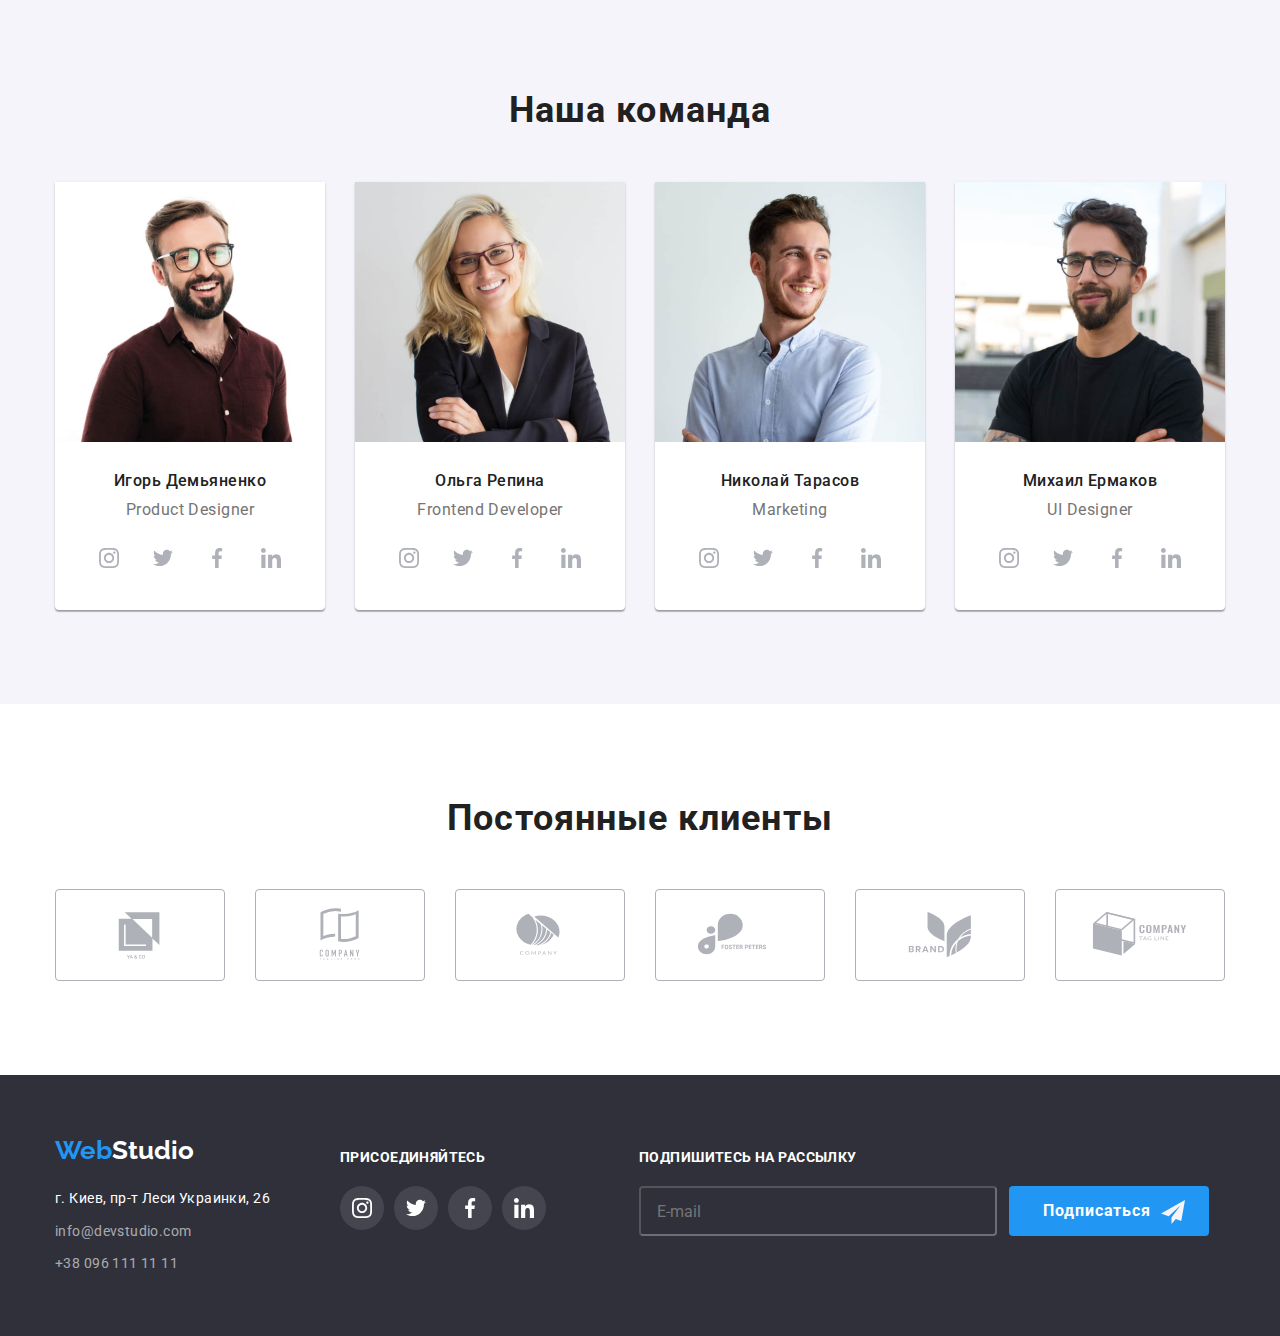
==== commit 7f5e4b49: "вариаблес" ====
--- a/index.html
+++ b/index.html
@@ -12,39 +12,38 @@
         rel="stylesheet">
     <link rel="stylesheet" href="https://cdnjs.cloudflare.com/ajax/libs/modern-normalize/1.1.0/modern-normalize.min.css">
 
-    <link rel="stylesheet" href="css/styles.css">
+<link rel="stylesheet" href="css/main.min.css">
     
 </head>
 <body>
-    <header class="header" >
+    <header >
         <div class="container">
             <div class="header-box"> 
                     <nav class="nav-box">
                         <a href="./index.html" class="logo"> <span>Web</span>Studio</a>
                         <ul class="nav-list">
-                            <li class="item"><a href="./index.html" class="nav-link current">Студия</a></li>
-                            <li class="item"><a href="./portfolio.html" class="nav-link">Портфолио</a></li>
-                            <li class="item"><a href="#" class="nav-link">Контакты</a></li>
+                            <li class="nav-list__item"><a href="./index.html" class="nav-list__link current">Студия</a></li>
+                            <li class="nav-list__item"><a href="./portfolio.html" class="nav-list__link">Портфолио</a></li>
+                            <li class="nav-list__item"><a href="#" class="nav-list__link">Контакты</a></li>
                         </ul>
                     </nav>
                         <ul class="contact-list">
-                                <li class="item">
-                                    <a href="mailto:info@devstudio.com" class="contact">
-                                        <svg class="envelope">
-                                            <use href="./images/symbol-defs.svg#icon-envelope"></use>
-                                        </svg> 
-                                        info@devstudio.com
-                                    </a>
-
-                                </li>
-                                <li class="item">
-                                    <a href="tel:+380961111111" class="contact" >
-                                        <svg class="smartphone">
-                                            <use href="./images/symbol-defs.svg#icon-smartphone"></use>
-                                        </svg>
-                                        +38 096 111 11 11
-                                    </a>
-                                </li>
+                                    <li class="contact-list__item">
+                                        <a href="mailto:info@devstudio.com" class="contact-list__link">
+                                            <svg class="envelope">
+                                                <use href="./images/symbol-defs.svg#icon-envelope"></use>
+                                            </svg> 
+                                            info@devstudio.com
+                                        </a>
+                                    </li>
+                                    <li class="contact-list__item">
+                                        <a href="tel:+380961111111" class="contact-list__link" >
+                                            <svg class="smartphone">
+                                                <use href="./images/symbol-defs.svg#icon-smartphone"></use>
+                                            </svg>
+                                            +38 096 111 11 11
+                                        </a>
+                                    </li>
                         </ul>
             </div>
         </div>
@@ -53,50 +52,50 @@
             <!--hero-->
             <section class="hero">
                     <div class="container" >
-                        <h1 class="design-title">Эффективные решения <br> для вашего бизнеса</h1>
-                        <button type="button" class="button-name" data-modal-open>Заказать услугу</button>
+                        <h1 class="hero__title">Эффективные решения <br> для вашего бизнеса</h1>
+                        <button type="button" class="hero__button" data-modal-open>Заказать услугу</button>
                     </div>
             </section>
             <!--features of work-->
             <section class="features-section" >
                 <div class="container">
                     <h2 class="visually-hidden">особенности</h2>             
-                        <ul class=work-flex>
+                        <ul class=list-box>
                             <li class="item">
-                                <div class="features-container-icon">
-                                    <svg class="features-icon">
+                                <div class="features-box">
+                                    <svg class="features-box__icon">
                                         <use href="./images/symbol-defs.svg#icon-antenna-1"></use>
                                     </svg>
                                 </div>
-                                <h3 class="work-title">Внимание к деталям</h3>
-                                <p class="work-text">Идейные соображения, а также начало повседневной работы по формированию позиции.</p>
+                                <h3 class="features-box__title">Внимание к деталям</h3>
+                                <p class="features-box__text">Идейные соображения, а также начало повседневной работы по формированию позиции.</p>
                             </li>
                             <li class="item">
-                                <div class="features-container-icon">
-                                    <svg class="features-icon">
+                                <div class="features-box">
+                                    <svg class="features-box__icon">
                                         <use href="./images/symbol-defs.svg#icon-clock-1"></use>
                                     </svg>
                                 </div>
-                                <h3 class="work-title">Пунктуальность</h3>
-                                <p class="work-text" >Задача организации, в особенности же рамки и место обучения кадров влечет за собой.</p>
+                                <h3 class="features-box__title">Пунктуальность</h3>
+                                <p class="features-box__text" >Задача организации, в особенности же рамки и место обучения кадров влечет за собой.</p>
                             </li>
                             <li class="item">
-                                <div class="features-container-icon">
-                                    <svg class="features-icon">
+                                <div class="features-box">
+                                    <svg class="features-box__icon">
                                         <use href="./images/symbol-defs.svg#icon-diagram-1"></use>
                                     </svg>
                                 </div>
-                                <h3 class="work-title">Планирование</h3>
-                                <p class="work-text" >Равным образом консультация с широким активом в значительной степени обуславливает.</p>
+                                <h3 class="features-box__title">Планирование</h3>
+                                <p class="features-box__text" >Равным образом консультация с широким активом в значительной степени обуславливает.</p>
                             </li>
                             <li class="item" >
-                                <div class="features-container-icon">
-                                    <svg class="features-icon">
+                                <div class="features-box">
+                                    <svg class="features-box__icon">
                                         <use href="./images/symbol-defs.svg#icon-astronaut-1"></use>
                                     </svg>
                                 </div>
-                                <h3 class="work-title">Современные технологии</h3>
-                                <p class="work-text" >Значимость этих проблем настолько очевидна, что реализация плановых заданий.</p>
+                                <h3 class="features-box__title">Современные технологии</h3>
+                                <p class="features-box__text" >Значимость этих проблем настолько очевидна, что реализация плановых заданий.</p>
                             </li>
                         </ul>
                 </div>
@@ -104,17 +103,17 @@
             <!--foto-->
             <section class="section">
                 <div class="container">
-                    <h2 class="work-team-item">Чем мы занимаемся</h2>
-                    <ul class="work-flex" >
-                        <li class="item-foto">
+                    <h2 class="title">Чем мы занимаемся</h2>
+                    <ul class="list-box" >
+                        <li class="item item--position">
                             <img src="images/whatwedo1.jpg" class="work-img" alt="планшет с клавиатурой" width="370">
                             <p class="foto-text">Десктопные приложения</p>
                         </li>
-                        <li class="item-foto">
+                        <li class="item item--position">
                             <img src="images/whatwedo2.jpg" alt="ноутбук с телефоном" width="370">
                             <p class="foto-text">Мобильные приложения</p>
                         </li>
-                        <li class="item-foto">
+                        <li class="item item--position">
                             <img src="images/whatwedo3.jpg" alt="планшет" width="370">
                             <p class="foto-text">Дизайнерские решения</p>
                         </li>
@@ -122,40 +121,40 @@
                 </div>
             </section>
             <!--team-->
-            <section class="section-our-team">
+            <section class="section-team">
                 <div class="container">
-                    <h2 class="our-team-item">Наша команда</h2>
-                        <ul class="work-flex" >
+                    <h2 class="title">Наша команда</h2>
+                        <ul class="list-box" >
                             <li class="team-item">
                                 <img src="images/igordemyanenko.jpg" alt="фото Игоря Демьяненко" width="270">
-                                <div class="container-team-item">
-                                    <h3 class="work-team-name">Игорь Демьяненко</h3>
-                                    <p class="work-position">Product Designer</p>
-                                    <ul class="sm-flex" >
-                                        <li class="sm-list">
-                                            <a href="#" class="sm-icon-link">
-                                                <svg class="sm-icon"  width="20" height="20" >
+                                <div class="team-box">
+                                    <h3 class="team-box__name">Игорь Демьяненко</h3>
+                                    <p class="team-box__position">Product Designer</p>
+                                    <ul class="sm-box" >
+                                        <li class="sm-box__list">
+                                            <a href="#" class="sm-box__link">
+                                                <svg class="sm-box__icon"  width="20" height="20" >
                                                     <use href="./images/symbol-defs.svg#icon-instagram-2"></use>
                                                 </svg>
                                             </a>
                                         </li>
-                                        <li class="sm-list" >
-                                            <a href="#" class="sm-icon-link">
-                                                <svg class="sm-icon" width="20px" height="20" >
+                                        <li class="sm-box__list" >
+                                            <a href="#" class="sm-box__link">
+                                                <svg class="sm-box__icon" width="20px" height="20" >
                                                     <use href="./images/symbol-defs.svg#icon-twitter-1"></use>
                                                 </svg>
                                             </a>
                                         </li>
-                                        <li class="sm-list" >
-                                            <a href="#" class="sm-icon-link">
-                                                <svg class="sm-icon" width="20" height="20" >
+                                        <li class="sm-box__list">
+                                            <a href="#" class="sm-box__link">
+                                                <svg class="sm-box__icon" width="20" height="20" >
                                                     <use href="./images/symbol-defs.svg#icon-facebook-1"></use>
                                                 </svg>
                                             </a>
                                         </li>
-                                        <li class="sm-list">
-                                            <a href="#" class="sm-icon-link">
-                                                <svg class="sm-icon" width="20" height="20" >
+                                        <li class="sm-box__list">
+                                            <a href="#" class="sm-box__link">
+                                                <svg class="sm-box__icon" width="20" height="20" >
                                                     <use href="./images/symbol-defs.svg#icon-linkedin-1"></use>
                                                 </svg>
                                             </a>
@@ -165,34 +164,34 @@
                             </li>
                             <li class="team-item" >
                                 <img src="images/olgarepina.jpg" alt="Ольга Репина" width="270">
-                                <div class="container-team-item">
-                                    <h3 class="work-team-name" >Ольга Репина</h3>
-                                    <p class="work-position">Frontend Developer</p>
-                                    <ul class="sm-flex">
-                                        <li class="sm-list">
-                                            <a href="#" class="sm-icon-link">
-                                                <svg class="sm-icon" width="20" height="20">
+                                <div class="team-box">
+                                    <h3 class="team-box__name" >Ольга Репина</h3>
+                                    <p class="team-box__position">Frontend Developer</p>
+                                    <ul class="sm-box">
+                                        <li class="sm-box__list">
+                                            <a href="#" class="sm-box__link">
+                                                <svg class="sm-box__icon" width="20" height="20">
                                                     <use href="./images/symbol-defs.svg#icon-instagram-2"></use>
                                                 </svg>
                                             </a>
                                         </li>
-                                        <li class="sm-list">
-                                            <a href="#" class="sm-icon-link">
-                                                <svg class="sm-icon" width="20px" height="20">
+                                        <li class="sm-box__list">
+                                            <a href="#" class="sm-box__link">
+                                                <svg class="sm-box__icon" width="20px" height="20">
                                                     <use href="./images/symbol-defs.svg#icon-twitter-1"></use>
                                                 </svg>
                                             </a>
                                         </li>
-                                        <li class="sm-list">
-                                            <a href="#" class="sm-icon-link">
-                                                <svg class="sm-icon" width="20" height="20">
+                                        <li class="sm-box__list">
+                                            <a href="#" class="sm-box__link">
+                                                <svg class="sm-box__icon" width="20" height="20">
                                                     <use href="./images/symbol-defs.svg#icon-facebook-1"></use>
                                                 </svg>
                                             </a>
                                         </li>
-                                        <li class="sm-list">
-                                            <a href="#" class="sm-icon-link">
-                                                <svg class="sm-icon" width="20" height="20">
+                                        <li class="sm-box__list">
+                                            <a href="#" class="sm-box__link">
+                                                <svg class="sm-box__icon" width="20" height="20">
                                                     <use href="./images/symbol-defs.svg#icon-linkedin-1"></use>
                                                 </svg>
                                             </a>
@@ -202,34 +201,34 @@
                             </li>
                             <li class="team-item" >
                                 <img src="images/nikolaytarasov.jpg" alt="Николай Тарасов" width="270">
-                                <div class="container-team-item">
-                                    <h3 class="work-team-name">Николай Тарасов</h3>
-                                    <p class="work-position">Marketing</p>
-                                    <ul class="sm-flex">
-                                        <li>
-                                            <a href="#" class="sm-icon-link">
-                                                <svg class="sm-icon" width="20" height="20">
+                                <div class="team-box">
+                                    <h3 class="team-box__name">Николай Тарасов</h3>
+                                    <p class="team-box__position">Marketing</p>
+                                    <ul class="sm-box">
+                                        <li class="sm-box__list">
+                                            <a href="#" class="sm-box__link">
+                                                <svg class="sm-box__icon" width="20" height="20">
                                                     <use href="./images/symbol-defs.svg#icon-instagram-2"></use>
                                                 </svg>
                                             </a>
                                         </li>
-                                        <li>
-                                            <a href="#" class="sm-icon-link">
-                                                <svg class="sm-icon" width="20px" height="20">
+                                        <li class="sm-box__list">
+                                            <a href="#" class="sm-box__link">
+                                                <svg class="sm-box__icon" width="20px" height="20">
                                                     <use href="./images/symbol-defs.svg#icon-twitter-1"></use>
                                                 </svg>
                                             </a>
                                         </li>
-                                        <li>
-                                            <a href="#" class="sm-icon-link">
-                                                <svg class="sm-icon" width="20" height="20">
+                                        <li class="sm-box__list">
+                                            <a href="#" class="sm-box__link">
+                                                <svg class="sm-box__icon" width="20" height="20">
                                                     <use href="./images/symbol-defs.svg#icon-facebook-1"></use>
                                                 </svg>
                                             </a>
                                         </li>
-                                        <li>
-                                            <a href="#" class="sm-icon-link">
-                                                <svg class="sm-icon" width="20" height="20">
+                                        <li class="sm-box__list">
+                                            <a href="#" class="sm-box__link">
+                                                <svg class="sm-box__icon" width="20" height="20">
                                                     <use href="./images/symbol-defs.svg#icon-linkedin-1"></use>
                                                 </svg>
                                             </a>
@@ -239,34 +238,34 @@
                             </li>
                             <li class="team-item" >
                                 <img src="images/mikhailermakov.jpg" alt="Михаил Ермаков" width="270">
-                                <div class="container-team-item">
-                                    <h3 class="work-team-name" >Михаил Ермаков</h3>
-                                    <p class="work-position" >UI Designer</p>
-                                    <ul class="sm-flex">
-                                        <li>
-                                            <a href="#" class="sm-icon-link">
-                                                <svg class="sm-icon" width="20" height="20">
+                                <div class="team-box">
+                                    <h3 class="team-box__name" >Михаил Ермаков</h3>
+                                    <p class="team-box__position" >UI Designer</p>
+                                    <ul class="sm-box">
+                                        <li class="sm-box__list">
+                                            <a href="#" class="sm-box__link">
+                                                <svg class="sm-box__icon" width="20" height="20">
                                                     <use href="./images/symbol-defs.svg#icon-instagram-2"></use>
                                                 </svg>
                                             </a>
                                         </li>
-                                        <li>
-                                            <a href="#" class="sm-icon-link">
-                                                <svg class="sm-icon" width="20px" height="20">
+                                        <li class="sm-box__list">
+                                            <a href="#" class="sm-box__link">
+                                                <svg class="sm-box__icon" width="20px" height="20">
                                                     <use href="./images/symbol-defs.svg#icon-twitter-1"></use>
                                                 </svg>
                                             </a>
                                         </li>
-                                        <li>
-                                            <a href="#" class="sm-icon-link">
-                                                <svg class="sm-icon" width="20" height="20">
+                                        <li class="sm-box__list">
+                                            <a href="#" class="sm-box__link">
+                                                <svg class="sm-box__icon" width="20" height="20">
                                                     <use href="./images/symbol-defs.svg#icon-facebook-1"></use>
                                                 </svg>
                                             </a>
                                         </li>
-                                        <li>
-                                            <a href="#" class="sm-icon-link">
-                                                <svg class="sm-icon" width="20" height="20">
+                                        <li class="sm-box__list">
+                                            <a href="#" class="sm-box__link">
+                                                <svg class="sm-box__icon" width="20" height="20">
                                                     <use href="./images/symbol-defs.svg#icon-linkedin-1"></use>
                                                 </svg>
                                             </a>
@@ -280,44 +279,44 @@
             <!--our custamer-->
             <section class="section">
                 <div class="container">
-                    <h2 class="work-team-item">Постоянные клиенты</h2>
-                    <ul class="work-flex">
-                        <li class="custamer-cntr" >
+                    <h2 class="title">Постоянные клиенты</h2>
+                    <ul class="list-box">
+                        <li class="item" >
                                 <a href="#" class="custamer-link">
                                     <svg class="custamer-icon">
                                         <use href="./images/symbol-defs.svg#icon-logoyaco"></use>
                                     </svg>
                                 </a>
                         </li>
-                        <li class="custamer-cntr">
+                        <li class="item">
                                 <a href="#" class="custamer-link" >
                                     <svg class="custamer-icon">
                                         <use href="./images/symbol-defs.svg#icon-logocompanytaglinehere"></use>
                                     </svg>
                                 </a>
                         </li>
-                        <li class="custamer-cntr" > 
+                        <li class="item" > 
                                 <a href="#" class="custamer-link">
                                     <svg class="custamer-icon">
                                         <use href="./images/symbol-defs.svg#icon-logocompane"></use>
                                     </svg>
                                 </a>
                         </li>
-                        <li class="custamer-cntr" >
+                        <li class="item" >
                                 <a href="#" class="custamer-link">
                                     <svg class="custamer-icon">
                                         <use href="./images/symbol-defs.svg#icon-logofoster"></use>
                                     </svg>
                                 </a>
                         </li>
-                        <li class="custamer-cntr" >
+                        <li class="item" >
                                 <a href="#" class="custamer-link">
                                     <svg class="custamer-icon">
                                         <use href="./images/symbol-defs.svg#icon-logobrand"></use>
                                     </svg>
                                 </a>
                         </li>
-                        <li class="custamer-cntr">
+                        <li class="item">
                             <a href="#" class="custamer-link">
                                     <svg class="custamer-icon">
                                         <use href="./images/symbol-defs.svg#icon-logocompanytagline"></use>
@@ -336,38 +335,39 @@
                         <a href="./index.html" class="logo-bottom"><span >Web</span>Studio</a>
                         <address>
                             <ul class="address-list">
-                                <li class="item"><a class="address-link" href="https://goo.gl/maps/XUz9GN1uXCyKH9LT6">г. Киев, пр-т Леси Украинки, 26</a></li>
-                                <li class="item" ><a class="mail-tel-ftr" href="mailto:info@devstudio.com">info@devstudio.com</a></li>
-                                <li class="item" ><a class="mail-tel-ftr" href="tel:+380961111111">+38 096 111 11 11</a></li>
+                                <li class="address-list__item"><a class="address-list__link" href="https://goo.gl/maps/XUz9GN1uXCyKH9LT6">г. Киев, пр-т Леси Украинки, 26</a>
+                                </li>
+                                <li class="address-list__item" ><a class="address-list__contact" href="mailto:info@devstudio.com">info@devstudio.com</a></li>
+                                <li class="address-list__item" ><a class="address-list__contact" href="tel:+380961111111">+38 096 111 11 11</a></li>
                             </ul>
                         </address>    
                     </div>
                     <div class="join-box">
-                        <p class="text-title"> присоединяйтесь</p>
+                        <p class="ftr-title"> присоединяйтесь</p>
                         <ul class="sm-flex-ftr">
-                            <li class="item">
-                                <a href="#" class="ftr-sm-icon-link" >
+                            <li class="sm-box__list">
+                                <a href="#" class="sm-box__link sm-box__link--color" >
                                     <svg class="ftr-sm-icon" width="20" height="20" >
                                         <use href="./images/symbol-defs.svg#icon-instagram-2"></use>
                                     </svg>
                                 </a>
                             </li>
-                            <li class="item">
-                                <a href="#" class="ftr-sm-icon-link" >
+                            <li class="sm-box__list">
+                                <a href="#" class="sm-box__link sm-box__link--color" >
                                     <svg class="ftr-sm-icon" width="20" height="20" >
                                         <use href="./images/symbol-defs.svg#icon-twitter-1"></use>
                                     </svg>
                                 </a>
                             </li>
-                            <li class="item">
-                                <a href="#" class="ftr-sm-icon-link">
+                            <li class="sm-box__list">
+                                <a href="#" class="sm-box__link sm-box__link--color">
                                     <svg class="ftr-sm-icon" width="20" height="20" >
                                         <use href="./images/symbol-defs.svg#icon-facebook-1"></use>
                                     </svg>
                                 </a>
                             </li>
-                            <li class="item">
-                                <a href="#" class="ftr-sm-icon-link">
+                            <li class="sm-box__list">
+                                <a href="#" class="sm-box__link sm-box__link--color">
                                     <svg class="ftr-sm-icon" width="20" height="20">
                                         <use href="./images/symbol-defs.svg#icon-linkedin-1"></use>
                                     </svg>
@@ -376,17 +376,16 @@
                         </ul>
                     </div>
                     <div class="subscription">
-                        <p class="sub-title"> Подпишитесь на рассылку</p>
+                        <p class="ftr-title"> Подпишитесь на рассылку</p>
                         <form>
-                            <div class="ftr-form-field">
-                                <input class="sub-input" name="Email" type="text" placeholder="E-mail" >
-                                <button class="sub-button" type="submit">Подписаться
-                                    <svg class="sub-icon" width="24" height="24">
+                            <div class="sub-form">
+                                <input class="sub-form__input" name="Email" type="text" placeholder="E-mail" >
+                                <button class="sub-form__button" type="submit">Подписаться
+                                    <svg class="sub-form__icon" width="24" height="24">
                                         <use href="./images/sprite-form.svg#send"></use>
                                     </svg>
                                 </button>
-                            </div>
-                            
+                            </div>                        
                         </form>
                     </div>
                 </div>
@@ -398,7 +397,7 @@
     <div class="backdrop is-hidden" data-modal >
         <div class="modal" >  
             <button type="button" class="close-btn" data-modal-close>  
-                <svg class="icon-close">
+                <svg class="close-btn__icon">
                     <use href="./images/symbol-defs.svg#icon-close"> </use>
                 </svg>
             </button>
@@ -406,34 +405,34 @@
             <form class="modal-form">
                 <h3 class="form-title">Оставьте свои данные, мы вам перезвоним</h3>
             <div class="form-feald">
-                <label class="form-label" for="name">Имя</label>
-                <input class="form-input" id="name" type="text" name="name">
-                <svg class="form-icon" width="18" height="18">
+                <label class="form-feald__label" for="name">Имя</label>
+                <input class="form-feald__input" id="name" type="text" name="name">
+                <svg class="form-feald__icon" width="18" height="18">
                     <use href="./images/sprite-form.svg#icon-person"></use>
                 </svg>
             </div>
             <div class="form-feald">
-                <label class="form-label" for="tel">Телефон</label>
-                <input class="form-input" id="tel" type="tel" name="tel">
-                <svg class="form-icon" width="18" height="18">
+                <label class="form-feald__label" for="tel">Телефон</label>
+                <input class="form-feald__input" id="tel" type="tel" name="tel">
+                <svg class="form-feald__icon" width="18" height="18">
                     <use href="./images/sprite-form.svg#icon-phone"></use>
                 </svg>
             </div>
             <div class="form-feald">
-                <label class="form-label" for="mail">Почта</label>
-                <input class="form-input" id="mail" type="mail" name="mail">
-                <svg class="form-icon" width="18" height="18">
+                <label class="form-feald__label" for="mail">Почта</label>
+                <input class="form-feald__input" id="mail" type="mail" name="mail">
+                <svg class="form-feald__icon" width="18" height="18">
                     <use href="./images/sprite-form.svg#icon-email"></use>
                 </svg>
             </div>
             <div class="form-feald">
-                <label class="form-label" for="comment">Комментарий</label>
-                <textarea class=" form-input enter-comment" id="comment" name="comment"  placeholder="Введите текст" ></textarea>
+                <label class="form-feald__label" for="comment">Комментарий</label>
+                <textarea class=" form-feald__input enter-comment" id="comment" name="comment"  placeholder="Введите текст" ></textarea>
             </div>
             <div class="licence">
                 <label class="licence-box" for="licence">
                     <input  class="checkbox" id="licence" type="checkbox" name="licence" >
-                    <span class="check-icon"></span>
+                    <span class="checkbox-icon"></span>
                     Соглашаюсь с рассылкой и принимаю 
                     <a href="#">Условия договора</a>
                 </label>
--- a/css/main.min.css
+++ b/css/main.min.css
@@ -0,0 +1,2 @@
+body{font-family:'Roboto', sans-serif;color:black;background-color:#ffffff}.section{padding-top:94px;padding-bottom:94px}.container{width:1200px;margin:0 auto;padding-left:15px;padding-right:15px}ul{margin:0;padding:0;list-style:none}a{text-decoration:none}.header-box{display:-webkit-box;display:-ms-flexbox;display:flex;margin-bottom:-2px}.nav-box{display:-webkit-box;display:-ms-flexbox;display:flex}.logo{display:block;padding-top:24px;padding-bottom:24px;margin-right:93px;font-family:'Raleway', sans-serif;font-weight:700;font-size:26px;line-height:1.19;letter-spacing:0.03em;color:black}.logo>span{color:#2196f3}.nav-list{display:-webkit-box;display:-ms-flexbox;display:flex;margin-left:auto}.nav-list__item{margin-right:50px}.nav-list__item:last-child{margin-right:0px}.nav-list__link{position:relative;display:block;padding-top:32px;padding-bottom:32px;font-weight:500;font-size:14px;line-height:1.14;letter-spacing:0.02em;color:#212121;-webkit-transition:color 250ms cubic-bezier(0.4, 0, 0.2, 1);transition:color 250ms cubic-bezier(0.4, 0, 0.2, 1)}.nav-list__link:hover,.nav-list__link:focus{color:#2196f3}.nav-list__link::after{content:'';position:absolute;left:0;bottom:0;display:block;width:100%;height:4px;border-radius:2px;background-color:#2196f3;opacity:0;-webkit-transition:opacity 250ms cubic-bezier(0.4, 0, 0.2, 1);transition:opacity 250ms cubic-bezier(0.4, 0, 0.2, 1)}.nav-list__link:hover::after{opacity:1}.current{color:#2196f3}.current::after{content:"";position:absolute;left:0;bottom:0;width:100%;height:4px;border-radius:2px;background-color:#2196f3;opacity:1;-webkit-transition:opacity 250ms cubic-bezier(0.4, 0, 0.2, 1);transition:opacity 250ms cubic-bezier(0.4, 0, 0.2, 1)}.contact-list{display:-webkit-box;display:-ms-flexbox;display:flex;margin-left:auto}.contact-list__item{margin-right:50px}.contact-list__item:last-child{margin-right:0px}.contact-list__link{display:-webkit-box;display:-ms-flexbox;display:flex;-webkit-box-align:center;-ms-flex-align:center;align-items:center;padding-top:32px;padding-bottom:32px;color:#757575;font-weight:500;line-height:1.14;letter-spacing:0.02em;-webkit-transition:color 250ms cubic-bezier(0.4, 0, 0.2, 1);transition:color 250ms cubic-bezier(0.4, 0, 0.2, 1)}.contact-list__link:hover,.contact-list__link:focus{color:#2196f3}.envelope{width:16px;height:12px;fill:currentColor;margin-right:10px}.smartphone{width:10px;height:16px;fill:currentColor;margin-right:10px}.hero{background-color:#2f303a;text-align:center;padding-top:200px;padding-bottom:200px;margin-right:auto;margin-left:auto;max-width:1600px;height:600px;background-image:-webkit-gradient(linear, left bottom, left top, from(rgba(47,48,58,0.4)), to(rgba(47,48,58,0.4))),url(../images/fototeam.jpg);background-image:linear-gradient(to top, rgba(47,48,58,0.4), rgba(47,48,58,0.4)),url(../images/fototeam.jpg);background-repeat:no-repeat;background-position:center;background-size:cover}.hero__title{color:#fff;font-weight:900;font-size:44px;margin:0px;text-transform:uppercase;line-height:1.36;letter-spacing:0.06em;text-align:center}.hero__button{font-family:Roboto;width:200px;height:50px;background-color:#2196f3;color:#fff;font-weight:700;font-size:16px;cursor:pointer;line-height:1.87;letter-spacing:0.06em;-webkit-box-shadow:0px 4px 4px rgba(0,0,0,0.15);box-shadow:0px 4px 4px rgba(0,0,0,0.15);border-radius:4px;border:none;margin-top:30px;-webkit-transition:background-color 250ms cubic-bezier(0.4, 0, 0.2, 1);transition:background-color 250ms cubic-bezier(0.4, 0, 0.2, 1)}.hero__button:hover,.hero__button:focus{background-color:#1976d2}.features-section{padding-top:94px;padding-bottom:0px}.visually-hidden{position:absolute;width:1px;height:1px;margin:-1px;border:0;padding:0;white-space:nowrap;-webkit-clip-path:inset(100%);clip-path:inset(100%);clip:rect(0 0 0 0);overflow:hidden}.list-box{display:-webkit-box;display:-ms-flexbox;display:flex;margin:0px;padding:0px}.features-item{margin-right:30px}.item{margin-right:30px}.item:last-child{margin-right:0px}.features-box{width:270px;height:120px;background-color:#F5F4FA;-webkit-box-sizing:border-box;box-sizing:border-box;border-radius:4px;margin-bottom:30px;display:-webkit-box;display:-ms-flexbox;display:flex;-webkit-box-align:center;-ms-flex-align:center;align-items:center;-webkit-box-pack:center;-ms-flex-pack:center;justify-content:center}.features-box__icon{width:70px;height:70px}.features-box__title{width:270px;color:#212121;font-weight:700;font-size:14px;text-transform:uppercase;line-height:1.17;letter-spacing:0.03em;margin:0px}.features-box__text{width:270px;color:#757575;font-weight:400;font-size:14px;line-height:1.71;letter-spacing:0.03em;margin-top:10px;margin-bottom:0px}.title{color:#212121;font-weight:700;font-size:36px;text-align:center;line-height:1.16;letter-spacing:0.03em;margin-top:0px;margin-bottom:50px}.item--position{position:relative}.foto-text{position:absolute;bottom:0;right:0;width:100%;font-weight:700;font-size:14px;text-transform:uppercase;line-height:1.17;letter-spacing:0.03em;text-align:center;color:#fff;background-color:rgba(47,48,58,0.8);margin:0px;padding:27px 0px}.section-team{background-color:#F5F4FA;padding-top:94px;padding-bottom:94px}.team-item{margin-right:30px;background:#FFFFFF;-webkit-box-shadow:0px 1px 3px rgba(0,0,0,0.12),0px 1px 1px rgba(0,0,0,0.14),0px 2px 1px rgba(0,0,0,0.2);box-shadow:0px 1px 3px rgba(0,0,0,0.12),0px 1px 1px rgba(0,0,0,0.14),0px 2px 1px rgba(0,0,0,0.2);border-radius:0px 0px 4px 4px}.team-item:last-child{margin-right:0px}.team-box{padding-top:30px;padding-bottom:30px}.team-box__name{color:#212121;font-weight:500;font-size:16px;line-height:1.18;letter-spacing:0.03em;text-align:center;margin:0px 0px 10px 0px}.team-box__position{color:#757575;font-weight:400;font-size:16px;line-height:1.18;letter-spacing:0.03em;text-align:center;margin:0}.sm-box{display:-webkit-box;display:-ms-flexbox;display:flex;margin:0px;padding:0px;-webkit-box-pack:center;-ms-flex-pack:center;justify-content:center;-webkit-box-align:center;-ms-flex-align:center;align-items:center;margin-top:16px}.sm-box__list{margin-right:10px}.sm-box__list:last-child{margin-right:0px}.sm-box__link{width:44px;height:44px;display:-webkit-box;display:-ms-flexbox;display:flex;-webkit-box-align:center;-ms-flex-align:center;align-items:center;-webkit-box-pack:center;-ms-flex-pack:center;justify-content:center;border-radius:50px;-webkit-transition:color 250ms cubic-bezier(0.4, 0, 0.2, 1),background-color 250ms cubic-bezier(0.4, 0, 0.2, 1);transition:color 250ms cubic-bezier(0.4, 0, 0.2, 1),background-color 250ms cubic-bezier(0.4, 0, 0.2, 1)}.sm-box__link:hover,.sm-box__link:focus{background-color:#2196f3}.sm-box__icon{fill:#AFB1B8}.sm-box__link:hover .sm-box__icon,.sm-box__link:focus .sm-box__icon{fill:#ffffff}.custamer-link{Width:170px;Height:92px;border:1px solid #AFB1B8;-webkit-box-sizing:border-box;box-sizing:border-box;border-radius:4px;display:-webkit-box;display:-ms-flexbox;display:flex;-webkit-box-align:center;-ms-flex-align:center;align-items:center;-webkit-box-pack:center;-ms-flex-pack:center;justify-content:center;color:#AFB1B8;-webkit-transition:color 250ms cubic-bezier(0.4, 0, 0.2, 1),border-color 250ms cubic-bezier(0.4, 0, 0.2, 1);transition:color 250ms cubic-bezier(0.4, 0, 0.2, 1),border-color 250ms cubic-bezier(0.4, 0, 0.2, 1)}.custamer-link:hover,.custamer-link:focus{border-color:#2196f3}.custamer-icon{fill:currentColor;Width:106px;Height:60px}.custamer-link:hover .custamer-icon,.custamer-link:focus .custamer-icon{fill:#2196f3}.section-ftr{background-color:#2F303A;padding-top:60px;padding-bottom:60px}.footer-box{display:-webkit-box;display:-ms-flexbox;display:flex}.footer-address-box{margin-right:70px}.logo-bottom{color:#fff;font-family:'Raleway', sans-serif;font-weight:700;font-size:26px;line-height:1.2;display:block;margin-bottom:20px}.logo-bottom>span{color:#2196f3}.address-list__item{margin-bottom:9px}.address-list__item:last-child{margin-bottom:0px}address{font-style:normal}.address-list__link{color:#fff;font-weight:400;font-size:14px;line-height:1.71;letter-spacing:0.03em;-webkit-transition:color 250ms cubic-bezier(0.4, 0, 0.2, 1);transition:color 250ms cubic-bezier(0.4, 0, 0.2, 1)}.address-list__link:hover,.address-list__link:focus{color:#2196f3}.address-list__contact{font-weight:400;font-size:14px;color:rgba(255,255,255,0.6);line-height:1.71;letter-spacing:0.03em;-webkit-transition:color 250ms cubic-bezier(0.4, 0, 0.2, 1);transition:color 250ms cubic-bezier(0.4, 0, 0.2, 1)}.address-list__contact:hover,.address-list__contact:focus{color:#2196f3}.join-box{margin-top:15px}.sm-flex-ftr{display:-webkit-box;display:-ms-flexbox;display:flex;margin:0px;padding:0px;-webkit-box-pack:start;-ms-flex-pack:start;justify-content:flex-start;-webkit-box-align:center;-ms-flex-align:center;align-items:center}.sm-box__link--color{background-color:rgba(255,255,255,0.1)}.ftr-sm-icon{fill:#FFFFFF}.subscription{margin-top:15px;margin-left:93px}.ftr-title{font-weight:700;font-size:14px;text-transform:uppercase;line-height:1.14;letter-spacing:0.03em;margin:0;margin-bottom:20px;color:#fff}.sub-form{display:-webkit-box;display:-ms-flexbox;display:flex}.sub-form__input{height:50px;width:358px;background-color:#2F303A;border-color:rgba(255,255,255,0.3);border-radius:4px;padding:0px 16px;color:#fff}.sub-form__button{display:-webkit-box;display:-ms-flexbox;display:flex;-webkit-box-pack:center;-ms-flex-pack:center;justify-content:center;min-width:200px;background-color:#2196f3;color:#fff;font-weight:700;font-size:16px;cursor:pointer;line-height:1.87;letter-spacing:0.06em;border-radius:4px;margin-left:12px;padding:10px;border:none;-webkit-transition:background-color 250ms cubic-bezier(0.4, 0, 0.2, 1);transition:background-color 250ms cubic-bezier(0.4, 0, 0.2, 1)}.sub-form__button:hover,.sub-form__button:focus{background-color:#1976d2}.sub-form__icon{fill:#f5f4fa;-webkit-transform:translateY(4px) translateX(10px);transform:translateY(4px) translateX(10px)}.header-portfolio{border-bottom:1px solid #ECECEC}.container-btn{width:1200px;margin:auto;margin-bottom:50px;padding-left:15px;padding-right:15px}.buttons-box{display:-webkit-box;display:-ms-flexbox;display:flex;-webkit-box-pack:center;-ms-flex-pack:center;justify-content:center;margin-bottom:50px}.buttons-box__item{margin-right:8px}.buttons-box__item:last-child{margin-right:0px}.buttons-box__name{font-family:Roboto;color:#212121;background-color:#f5f4fa;font-weight:500;font-size:16px;cursor:pointer;border:none;line-height:1.62;letter-spacing:0.03em;border-radius:4px;padding:6px 22px;-webkit-transition:color 250ms cubic-bezier(0.4, 0, 0.2, 1),background-color 250ms cubic-bezier(0.4, 0, 0.2, 1),-webkit-box-shadow 250ms cubic-bezier(0.4, 0, 0.2, 1);transition:color 250ms cubic-bezier(0.4, 0, 0.2, 1),background-color 250ms cubic-bezier(0.4, 0, 0.2, 1),-webkit-box-shadow 250ms cubic-bezier(0.4, 0, 0.2, 1);transition:color 250ms cubic-bezier(0.4, 0, 0.2, 1),background-color 250ms cubic-bezier(0.4, 0, 0.2, 1),box-shadow 250ms cubic-bezier(0.4, 0, 0.2, 1);transition:color 250ms cubic-bezier(0.4, 0, 0.2, 1),background-color 250ms cubic-bezier(0.4, 0, 0.2, 1),box-shadow 250ms cubic-bezier(0.4, 0, 0.2, 1),-webkit-box-shadow 250ms cubic-bezier(0.4, 0, 0.2, 1)}.buttons-box__name:hover,.buttons-box__name:focus{background-color:#2196f3;color:#fff;-webkit-box-shadow:0px 1px 3px rgba(0,0,0,0.12),0px 1px 1px rgba(0,0,0,0.14),0px 2px 1px rgba(0,0,0,0.2);box-shadow:0px 1px 3px rgba(0,0,0,0.12),0px 1px 1px rgba(0,0,0,0.14),0px 2px 1px rgba(0,0,0,0.2)}.projects-box{display:-webkit-box;display:-ms-flexbox;display:flex;-ms-flex-wrap:wrap;flex-wrap:wrap;-webkit-transition:-webkit-box-shadow 250ms cubic-bezier(0.4, 0, 0.2, 1);transition:-webkit-box-shadow 250ms cubic-bezier(0.4, 0, 0.2, 1);transition:box-shadow 250ms cubic-bezier(0.4, 0, 0.2, 1);transition:box-shadow 250ms cubic-bezier(0.4, 0, 0.2, 1), -webkit-box-shadow 250ms cubic-bezier(0.4, 0, 0.2, 1)}.projects-tumb{margin-left:30px;margin-bottom:30px}.projects-tumb:nth-child(3n+1){margin-left:0}.projects-tumb:nth-last-child(-n+3){margin-bottom:0}.projects-tumb:hover{-webkit-box-shadow:0px 4px 4px rgba(0,0,0,0.25);box-shadow:0px 4px 4px rgba(0,0,0,0.25);cursor:pointer}.projects-img{position:relative;width:370px;height:294px;overflow:hidden}.projects-img__text{position:absolute;top:0;left:0;font-weight:400;font-size:18px;line-height:1.55;letter-spacing:0.03em;color:#fff;background-color:rgba(33,150,243,0.9);text-align:left;margin:0px;padding:63px 24px;display:block;width:100%;height:100%;-webkit-transform:translateY(100%);transform:translateY(100%);-webkit-transition:-webkit-transform 250ms cubic-bezier(0.4, 0, 0.2, 1);transition:-webkit-transform 250ms cubic-bezier(0.4, 0, 0.2, 1);transition:transform 250ms cubic-bezier(0.4, 0, 0.2, 1);transition:transform 250ms cubic-bezier(0.4, 0, 0.2, 1), -webkit-transform 250ms cubic-bezier(0.4, 0, 0.2, 1)}.projects-tumb:hover .projects-img__text{-webkit-transform:translateY(0);transform:translateY(0)}img{display:block}.projects-items{padding:20px 24px;border:1px solid #EEEEEE}.projects-items__name{color:#212121;font-weight:700;font-size:18px;line-height:2;letter-spacing:0.06em;margin:0}.projects-items__type{color:#757575;font-weight:400;font-size:16px;line-height:1.87;letter-spacing:0.03em;margin:0}.backdrop{position:fixed;background-color:rgba(0,0,0,0.2);top:0;left:0;width:100%;height:100%;opacity:1;-webkit-transition:opacity 250ms cubic-bezier(0.4, 0, 0.2, 1);transition:opacity 250ms cubic-bezier(0.4, 0, 0.2, 1)}.backdrop.is-hidden{opacity:0;pointer-events:none}.backdrop.is-hidden .modal{-webkit-transform:translate(-50%, -50%) scale(0.7);transform:translate(-50%, -50%) scale(0.7)}.modal{position:absolute;top:50%;left:50%;width:530px;height:580px;background-color:#FFFFFF;border-radius:4px;-webkit-transform:translate(-50%, -50%) scale(1);transform:translate(-50%, -50%) scale(1)}.close-btn{position:absolute;right:8px;top:8px;padding:6px;border-radius:50%;border:1px solid rgba(0,0,0,0.1);background-color:#FFFFFF;-webkit-transition:border-color 250ms cubic-bezier(0.4, 0, 0.2, 1),color 250ms cubic-bezier(0.4, 0, 0.2, 1);transition:border-color 250ms cubic-bezier(0.4, 0, 0.2, 1),color 250ms cubic-bezier(0.4, 0, 0.2, 1)}.close-btn:hover{border:1px solid #2196f3}.close-btn__icon{width:18px;height:18px;display:block;color:currentColor}.close-btn:hover .close-btn__icon{fill:#2196f3}.modal-form{margin:40px}.form-title{font-weight:700;font-size:20px;line-height:1.17;letter-spacing:0.03em;color:#212121;text-align:center;margin-top:0;margin-bottom:12px}.form-feald{display:-webkit-box;display:-ms-flexbox;display:flex;-webkit-box-orient:vertical;-webkit-box-direction:normal;-ms-flex-direction:column;flex-direction:column;position:relative;margin-bottom:10px}.form-feald__label{font-weight:400;font-size:12px;line-height:1.17;letter-spacing:0.01em;color:#757575;margin-bottom:4px}.form-feald__input{width:100%;height:40px;border-color:rgba(33,33,33,0.2);border-radius:4px;padding:12px 12px 12px 42px;outline:none;-webkit-transition:border-color 250ms cubic-bezier(0.4, 0, 0.2, 1);transition:border-color 250ms cubic-bezier(0.4, 0, 0.2, 1)}.form-feald__input:focus{border-color:#2196f3}.form-feald__icon{fill:#212121;position:absolute;left:15px;top:29px;-webkit-transition:fill 250ms cubic-bezier(0.4, 0, 0.2, 1);transition:fill 250ms cubic-bezier(0.4, 0, 0.2, 1)}.form-feald__input:focus+.form-feald__icon{fill:#2196f3}.enter-comment{height:120px;padding:12px 16px;resize:none}label>a{text-decoration:underline;color:#2196f3}.licence{margin-top:20px;margin-bottom:30px;display:-webkit-box;display:-ms-flexbox;display:flex;text-align:center}.checkbox{-webkit-appearance:none;-moz-appearance:none;appearance:none}.checkbox-icon{display:inline-block;width:15px;height:15px;margin-top:3px;margin-right:5px;border:2px solid #212121;border-radius:4px}.checkbox:checked+.checkbox-icon{border-color:transparent;background-color:#2196f3;background-image:url(../images/icon-check-slack.svg);background-size:contain;background-origin:border-box;-webkit-transition:background-color 250ms cubic-bezier(0.4, 0, 0.2, 1);transition:background-color 250ms cubic-bezier(0.4, 0, 0.2, 1)}.licence-box{display:-webkit-box;display:-ms-flexbox;display:flex;font-weight:400;font-size:14px;line-height:1.71;letter-spacing:0.03em;color:#757575}.form-button{font-family:Roboto;width:200px;height:50px;background-color:#2196f3;color:#fff;font-weight:700;font-size:16px;cursor:pointer;line-height:1.87;letter-spacing:0.06em;-webkit-box-shadow:0px 4px 4px rgba(0,0,0,0.15);box-shadow:0px 4px 4px rgba(0,0,0,0.15);border-radius:4px;margin-left:12px;padding:0;-ms-flex-line-pack:center;align-content:center;border:none;margin:0px 124px;-webkit-transition:background-color 250ms cubic-bezier(0.4, 0, 0.2, 1);transition:background-color 250ms cubic-bezier(0.4, 0, 0.2, 1)}.form-button:hover,.form-button:focus{background-color:#1976d2}
+/*# sourceMappingURL=main.min.css.map */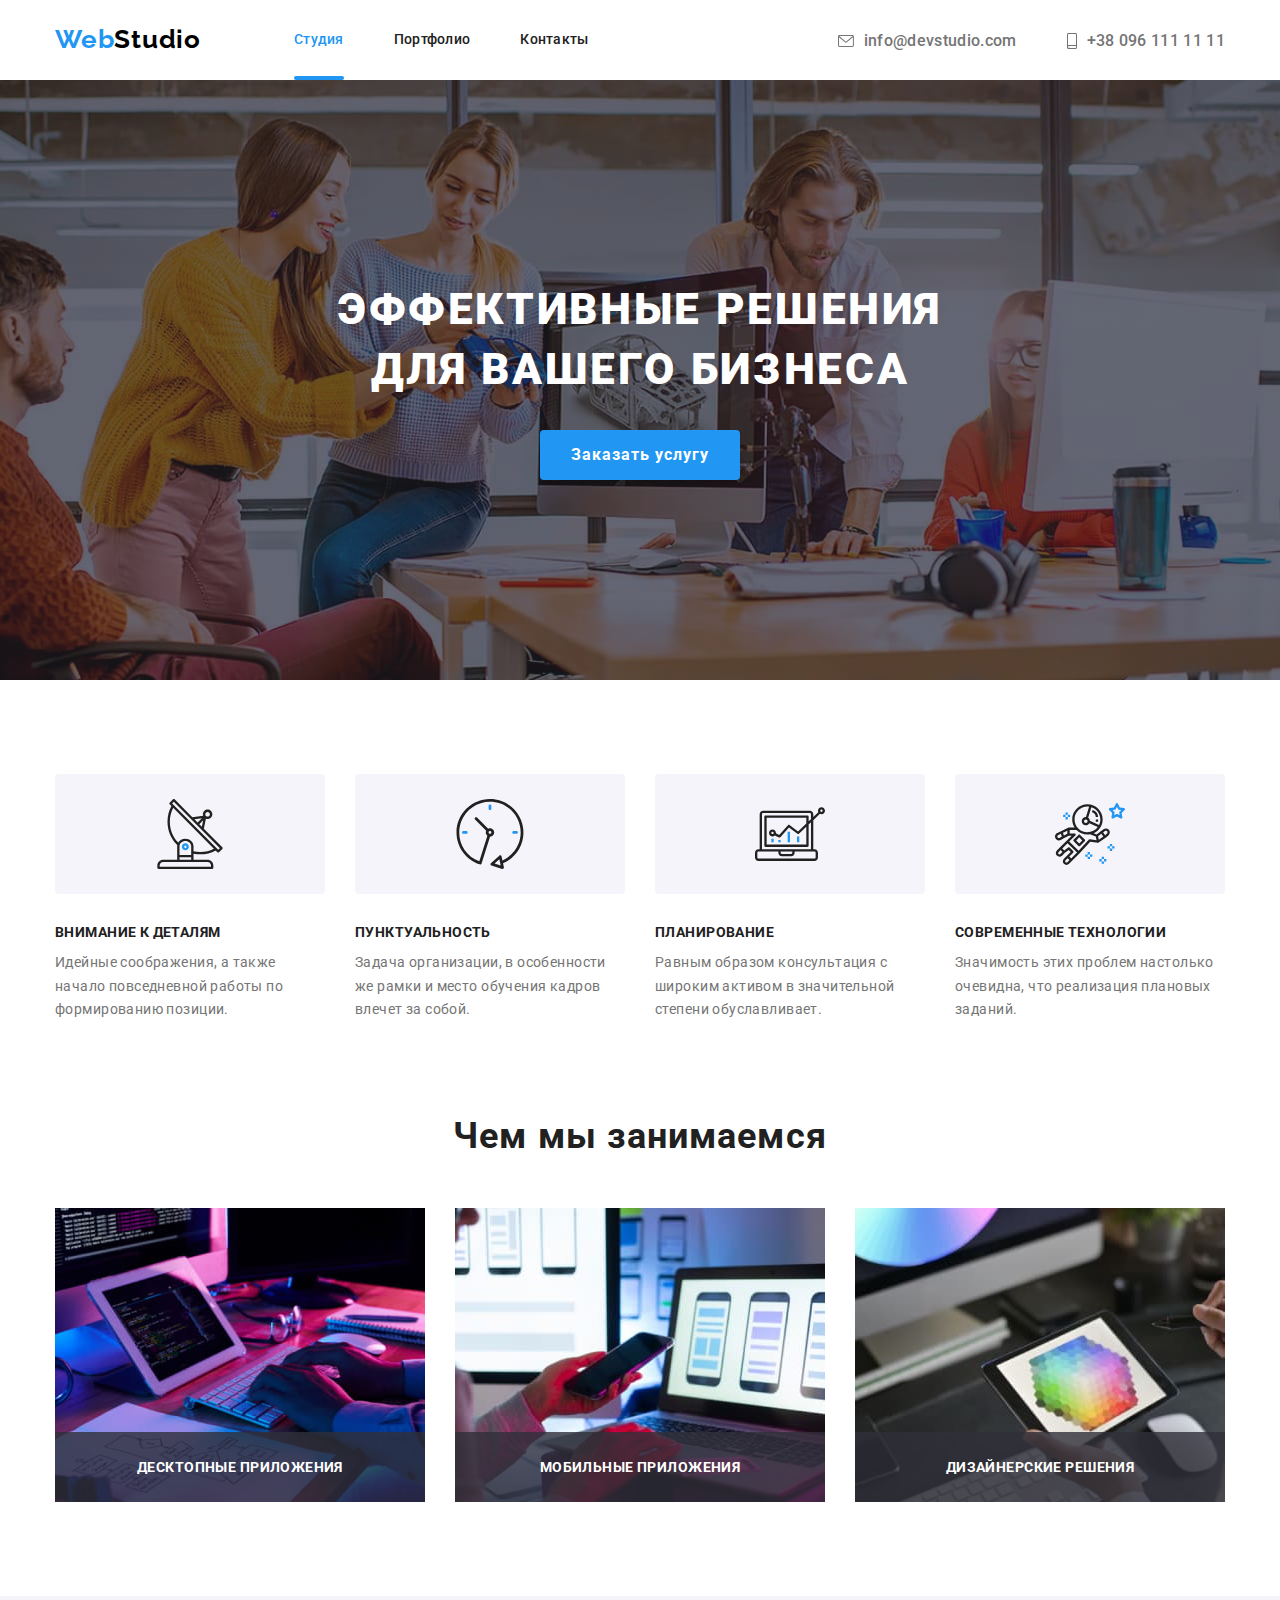
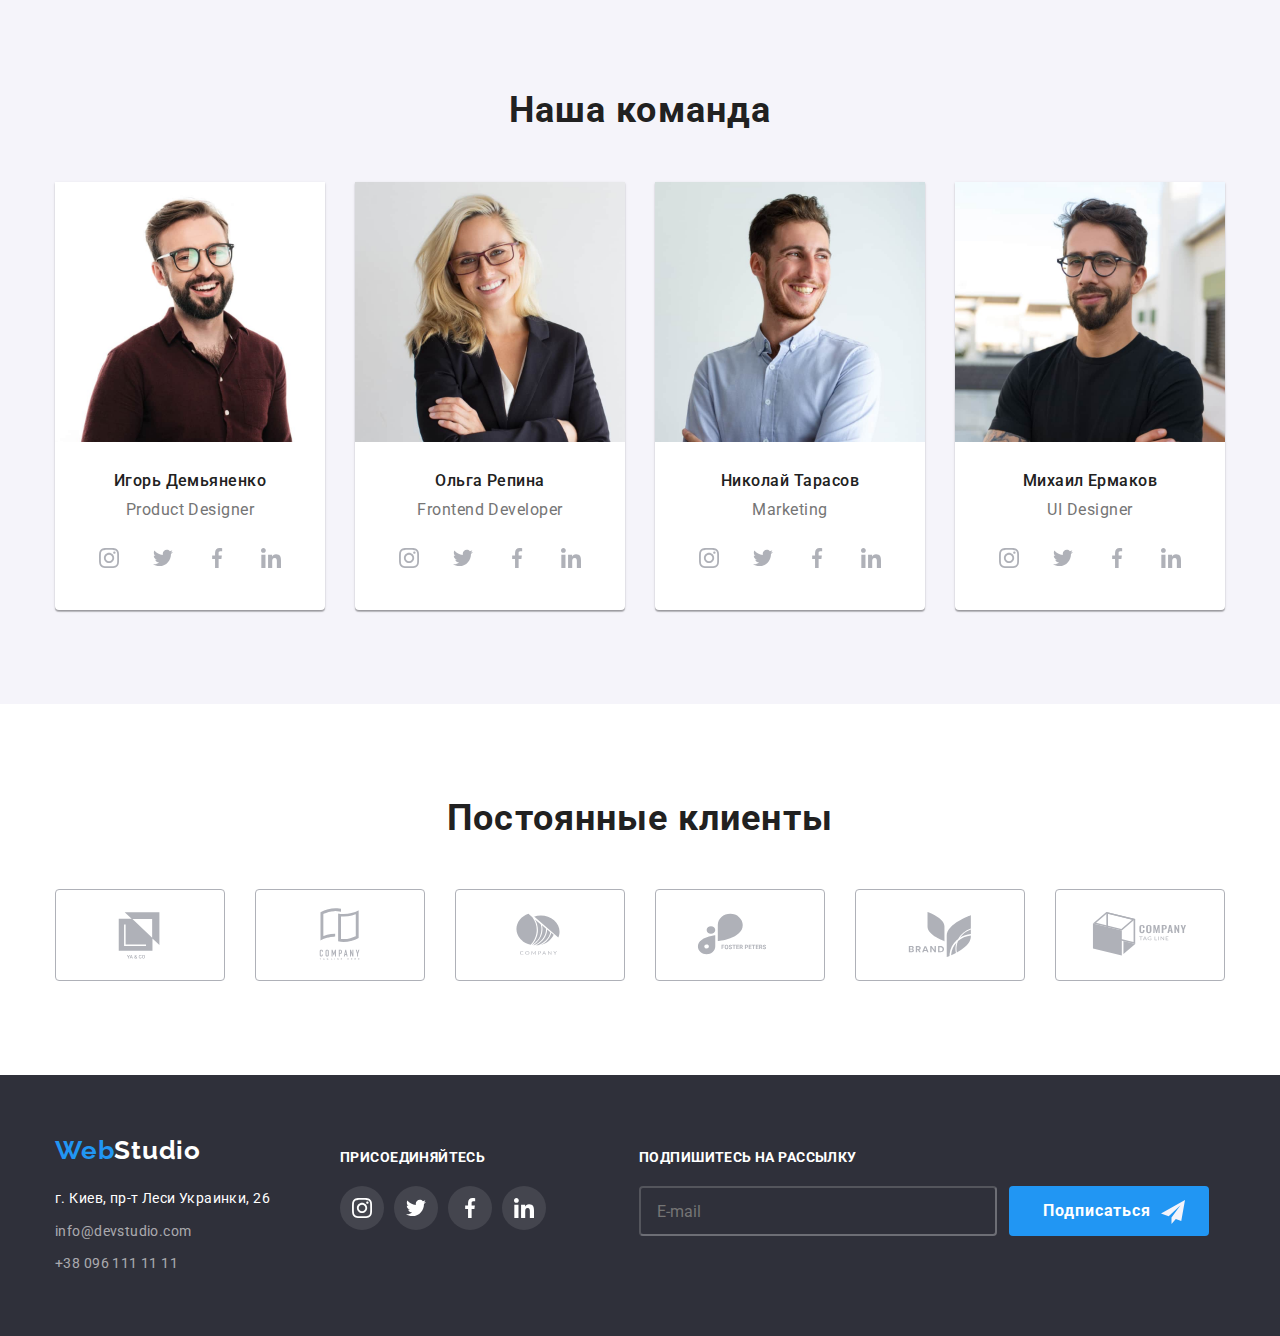
==== commit d1159c71: "изменил хедер и футер" ====
--- a/index.html
+++ b/index.html
@@ -20,7 +20,7 @@
         <div class="container">
             <div class="header-box"> 
                     <nav class="nav-box">
-                        <a href="./index.html" class="logo"> <span>Web</span>Studio</a>
+                        <a href="./index.html" class="logo header-logo"> Web<span>Studio</span></a>
                         <ul class="nav-list">
                             <li class="nav-list__item"><a href="./index.html" class="nav-list__link current">Студия</a></li>
                             <li class="nav-list__item"><a href="./portfolio.html" class="nav-list__link">Портфолио</a></li>
@@ -28,22 +28,22 @@
                         </ul>
                     </nav>
                         <ul class="contact-list">
-                                    <li class="contact-list__item">
-                                        <a href="mailto:info@devstudio.com" class="contact-list__link">
-                                            <svg class="envelope">
-                                                <use href="./images/symbol-defs.svg#icon-envelope"></use>
-                                            </svg> 
+                                <li class="contact-list__item">
+                                    <a href="mailto:info@devstudio.com" class="contact-list__link">
+                                        <svg class="envelope">
+                                            <use href="./images/symbol-defs.svg#icon-envelope"></use>
+                                        </svg> 
                                             info@devstudio.com
-                                        </a>
-                                    </li>
-                                    <li class="contact-list__item">
-                                        <a href="tel:+380961111111" class="contact-list__link" >
-                                            <svg class="smartphone">
-                                                <use href="./images/symbol-defs.svg#icon-smartphone"></use>
-                                            </svg>
+                                    </a>
+                                </li>
+                                <li class="contact-list__item">
+                                    <a href="tel:+380961111111" class="contact-list__link" >
+                                        <svg class="smartphone">
+                                            <use href="./images/symbol-defs.svg#icon-smartphone"></use>
+                                        </svg>
                                             +38 096 111 11 11
-                                        </a>
-                                    </li>
+                                    </a>
+                                </li>
                         </ul>
             </div>
         </div>
@@ -332,7 +332,7 @@
             <div class="container ">
                 <div class="footer-box" >
                     <div class="footer-address-box">
-                        <a href="./index.html" class="logo-bottom"><span >Web</span>Studio</a>
+                        <a href="./index.html" class="logo ftr-logo ">Web<span>Studio</span></a>
                         <address>
                             <ul class="address-list">
                                 <li class="address-list__item"><a class="address-list__link" href="https://goo.gl/maps/XUz9GN1uXCyKH9LT6">г. Киев, пр-т Леси Украинки, 26</a>
--- a/css/main.min.css
+++ b/css/main.min.css
@@ -1,2 +1,2 @@
-body{font-family:'Roboto', sans-serif;color:black;background-color:#ffffff}.section{padding-top:94px;padding-bottom:94px}.container{width:1200px;margin:0 auto;padding-left:15px;padding-right:15px}ul{margin:0;padding:0;list-style:none}a{text-decoration:none}.header-box{display:-webkit-box;display:-ms-flexbox;display:flex;margin-bottom:-2px}.nav-box{display:-webkit-box;display:-ms-flexbox;display:flex}.logo{display:block;padding-top:24px;padding-bottom:24px;margin-right:93px;font-family:'Raleway', sans-serif;font-weight:700;font-size:26px;line-height:1.19;letter-spacing:0.03em;color:black}.logo>span{color:#2196f3}.nav-list{display:-webkit-box;display:-ms-flexbox;display:flex;margin-left:auto}.nav-list__item{margin-right:50px}.nav-list__item:last-child{margin-right:0px}.nav-list__link{position:relative;display:block;padding-top:32px;padding-bottom:32px;font-weight:500;font-size:14px;line-height:1.14;letter-spacing:0.02em;color:#212121;-webkit-transition:color 250ms cubic-bezier(0.4, 0, 0.2, 1);transition:color 250ms cubic-bezier(0.4, 0, 0.2, 1)}.nav-list__link:hover,.nav-list__link:focus{color:#2196f3}.nav-list__link::after{content:'';position:absolute;left:0;bottom:0;display:block;width:100%;height:4px;border-radius:2px;background-color:#2196f3;opacity:0;-webkit-transition:opacity 250ms cubic-bezier(0.4, 0, 0.2, 1);transition:opacity 250ms cubic-bezier(0.4, 0, 0.2, 1)}.nav-list__link:hover::after{opacity:1}.current{color:#2196f3}.current::after{content:"";position:absolute;left:0;bottom:0;width:100%;height:4px;border-radius:2px;background-color:#2196f3;opacity:1;-webkit-transition:opacity 250ms cubic-bezier(0.4, 0, 0.2, 1);transition:opacity 250ms cubic-bezier(0.4, 0, 0.2, 1)}.contact-list{display:-webkit-box;display:-ms-flexbox;display:flex;margin-left:auto}.contact-list__item{margin-right:50px}.contact-list__item:last-child{margin-right:0px}.contact-list__link{display:-webkit-box;display:-ms-flexbox;display:flex;-webkit-box-align:center;-ms-flex-align:center;align-items:center;padding-top:32px;padding-bottom:32px;color:#757575;font-weight:500;line-height:1.14;letter-spacing:0.02em;-webkit-transition:color 250ms cubic-bezier(0.4, 0, 0.2, 1);transition:color 250ms cubic-bezier(0.4, 0, 0.2, 1)}.contact-list__link:hover,.contact-list__link:focus{color:#2196f3}.envelope{width:16px;height:12px;fill:currentColor;margin-right:10px}.smartphone{width:10px;height:16px;fill:currentColor;margin-right:10px}.hero{background-color:#2f303a;text-align:center;padding-top:200px;padding-bottom:200px;margin-right:auto;margin-left:auto;max-width:1600px;height:600px;background-image:-webkit-gradient(linear, left bottom, left top, from(rgba(47,48,58,0.4)), to(rgba(47,48,58,0.4))),url(../images/fototeam.jpg);background-image:linear-gradient(to top, rgba(47,48,58,0.4), rgba(47,48,58,0.4)),url(../images/fototeam.jpg);background-repeat:no-repeat;background-position:center;background-size:cover}.hero__title{color:#fff;font-weight:900;font-size:44px;margin:0px;text-transform:uppercase;line-height:1.36;letter-spacing:0.06em;text-align:center}.hero__button{font-family:Roboto;width:200px;height:50px;background-color:#2196f3;color:#fff;font-weight:700;font-size:16px;cursor:pointer;line-height:1.87;letter-spacing:0.06em;-webkit-box-shadow:0px 4px 4px rgba(0,0,0,0.15);box-shadow:0px 4px 4px rgba(0,0,0,0.15);border-radius:4px;border:none;margin-top:30px;-webkit-transition:background-color 250ms cubic-bezier(0.4, 0, 0.2, 1);transition:background-color 250ms cubic-bezier(0.4, 0, 0.2, 1)}.hero__button:hover,.hero__button:focus{background-color:#1976d2}.features-section{padding-top:94px;padding-bottom:0px}.visually-hidden{position:absolute;width:1px;height:1px;margin:-1px;border:0;padding:0;white-space:nowrap;-webkit-clip-path:inset(100%);clip-path:inset(100%);clip:rect(0 0 0 0);overflow:hidden}.list-box{display:-webkit-box;display:-ms-flexbox;display:flex;margin:0px;padding:0px}.features-item{margin-right:30px}.item{margin-right:30px}.item:last-child{margin-right:0px}.features-box{width:270px;height:120px;background-color:#F5F4FA;-webkit-box-sizing:border-box;box-sizing:border-box;border-radius:4px;margin-bottom:30px;display:-webkit-box;display:-ms-flexbox;display:flex;-webkit-box-align:center;-ms-flex-align:center;align-items:center;-webkit-box-pack:center;-ms-flex-pack:center;justify-content:center}.features-box__icon{width:70px;height:70px}.features-box__title{width:270px;color:#212121;font-weight:700;font-size:14px;text-transform:uppercase;line-height:1.17;letter-spacing:0.03em;margin:0px}.features-box__text{width:270px;color:#757575;font-weight:400;font-size:14px;line-height:1.71;letter-spacing:0.03em;margin-top:10px;margin-bottom:0px}.title{color:#212121;font-weight:700;font-size:36px;text-align:center;line-height:1.16;letter-spacing:0.03em;margin-top:0px;margin-bottom:50px}.item--position{position:relative}.foto-text{position:absolute;bottom:0;right:0;width:100%;font-weight:700;font-size:14px;text-transform:uppercase;line-height:1.17;letter-spacing:0.03em;text-align:center;color:#fff;background-color:rgba(47,48,58,0.8);margin:0px;padding:27px 0px}.section-team{background-color:#F5F4FA;padding-top:94px;padding-bottom:94px}.team-item{margin-right:30px;background:#FFFFFF;-webkit-box-shadow:0px 1px 3px rgba(0,0,0,0.12),0px 1px 1px rgba(0,0,0,0.14),0px 2px 1px rgba(0,0,0,0.2);box-shadow:0px 1px 3px rgba(0,0,0,0.12),0px 1px 1px rgba(0,0,0,0.14),0px 2px 1px rgba(0,0,0,0.2);border-radius:0px 0px 4px 4px}.team-item:last-child{margin-right:0px}.team-box{padding-top:30px;padding-bottom:30px}.team-box__name{color:#212121;font-weight:500;font-size:16px;line-height:1.18;letter-spacing:0.03em;text-align:center;margin:0px 0px 10px 0px}.team-box__position{color:#757575;font-weight:400;font-size:16px;line-height:1.18;letter-spacing:0.03em;text-align:center;margin:0}.sm-box{display:-webkit-box;display:-ms-flexbox;display:flex;margin:0px;padding:0px;-webkit-box-pack:center;-ms-flex-pack:center;justify-content:center;-webkit-box-align:center;-ms-flex-align:center;align-items:center;margin-top:16px}.sm-box__list{margin-right:10px}.sm-box__list:last-child{margin-right:0px}.sm-box__link{width:44px;height:44px;display:-webkit-box;display:-ms-flexbox;display:flex;-webkit-box-align:center;-ms-flex-align:center;align-items:center;-webkit-box-pack:center;-ms-flex-pack:center;justify-content:center;border-radius:50px;-webkit-transition:color 250ms cubic-bezier(0.4, 0, 0.2, 1),background-color 250ms cubic-bezier(0.4, 0, 0.2, 1);transition:color 250ms cubic-bezier(0.4, 0, 0.2, 1),background-color 250ms cubic-bezier(0.4, 0, 0.2, 1)}.sm-box__link:hover,.sm-box__link:focus{background-color:#2196f3}.sm-box__icon{fill:#AFB1B8}.sm-box__link:hover .sm-box__icon,.sm-box__link:focus .sm-box__icon{fill:#ffffff}.custamer-link{Width:170px;Height:92px;border:1px solid #AFB1B8;-webkit-box-sizing:border-box;box-sizing:border-box;border-radius:4px;display:-webkit-box;display:-ms-flexbox;display:flex;-webkit-box-align:center;-ms-flex-align:center;align-items:center;-webkit-box-pack:center;-ms-flex-pack:center;justify-content:center;color:#AFB1B8;-webkit-transition:color 250ms cubic-bezier(0.4, 0, 0.2, 1),border-color 250ms cubic-bezier(0.4, 0, 0.2, 1);transition:color 250ms cubic-bezier(0.4, 0, 0.2, 1),border-color 250ms cubic-bezier(0.4, 0, 0.2, 1)}.custamer-link:hover,.custamer-link:focus{border-color:#2196f3}.custamer-icon{fill:currentColor;Width:106px;Height:60px}.custamer-link:hover .custamer-icon,.custamer-link:focus .custamer-icon{fill:#2196f3}.section-ftr{background-color:#2F303A;padding-top:60px;padding-bottom:60px}.footer-box{display:-webkit-box;display:-ms-flexbox;display:flex}.footer-address-box{margin-right:70px}.logo-bottom{color:#fff;font-family:'Raleway', sans-serif;font-weight:700;font-size:26px;line-height:1.2;display:block;margin-bottom:20px}.logo-bottom>span{color:#2196f3}.address-list__item{margin-bottom:9px}.address-list__item:last-child{margin-bottom:0px}address{font-style:normal}.address-list__link{color:#fff;font-weight:400;font-size:14px;line-height:1.71;letter-spacing:0.03em;-webkit-transition:color 250ms cubic-bezier(0.4, 0, 0.2, 1);transition:color 250ms cubic-bezier(0.4, 0, 0.2, 1)}.address-list__link:hover,.address-list__link:focus{color:#2196f3}.address-list__contact{font-weight:400;font-size:14px;color:rgba(255,255,255,0.6);line-height:1.71;letter-spacing:0.03em;-webkit-transition:color 250ms cubic-bezier(0.4, 0, 0.2, 1);transition:color 250ms cubic-bezier(0.4, 0, 0.2, 1)}.address-list__contact:hover,.address-list__contact:focus{color:#2196f3}.join-box{margin-top:15px}.sm-flex-ftr{display:-webkit-box;display:-ms-flexbox;display:flex;margin:0px;padding:0px;-webkit-box-pack:start;-ms-flex-pack:start;justify-content:flex-start;-webkit-box-align:center;-ms-flex-align:center;align-items:center}.sm-box__link--color{background-color:rgba(255,255,255,0.1)}.ftr-sm-icon{fill:#FFFFFF}.subscription{margin-top:15px;margin-left:93px}.ftr-title{font-weight:700;font-size:14px;text-transform:uppercase;line-height:1.14;letter-spacing:0.03em;margin:0;margin-bottom:20px;color:#fff}.sub-form{display:-webkit-box;display:-ms-flexbox;display:flex}.sub-form__input{height:50px;width:358px;background-color:#2F303A;border-color:rgba(255,255,255,0.3);border-radius:4px;padding:0px 16px;color:#fff}.sub-form__button{display:-webkit-box;display:-ms-flexbox;display:flex;-webkit-box-pack:center;-ms-flex-pack:center;justify-content:center;min-width:200px;background-color:#2196f3;color:#fff;font-weight:700;font-size:16px;cursor:pointer;line-height:1.87;letter-spacing:0.06em;border-radius:4px;margin-left:12px;padding:10px;border:none;-webkit-transition:background-color 250ms cubic-bezier(0.4, 0, 0.2, 1);transition:background-color 250ms cubic-bezier(0.4, 0, 0.2, 1)}.sub-form__button:hover,.sub-form__button:focus{background-color:#1976d2}.sub-form__icon{fill:#f5f4fa;-webkit-transform:translateY(4px) translateX(10px);transform:translateY(4px) translateX(10px)}.header-portfolio{border-bottom:1px solid #ECECEC}.container-btn{width:1200px;margin:auto;margin-bottom:50px;padding-left:15px;padding-right:15px}.buttons-box{display:-webkit-box;display:-ms-flexbox;display:flex;-webkit-box-pack:center;-ms-flex-pack:center;justify-content:center;margin-bottom:50px}.buttons-box__item{margin-right:8px}.buttons-box__item:last-child{margin-right:0px}.buttons-box__name{font-family:Roboto;color:#212121;background-color:#f5f4fa;font-weight:500;font-size:16px;cursor:pointer;border:none;line-height:1.62;letter-spacing:0.03em;border-radius:4px;padding:6px 22px;-webkit-transition:color 250ms cubic-bezier(0.4, 0, 0.2, 1),background-color 250ms cubic-bezier(0.4, 0, 0.2, 1),-webkit-box-shadow 250ms cubic-bezier(0.4, 0, 0.2, 1);transition:color 250ms cubic-bezier(0.4, 0, 0.2, 1),background-color 250ms cubic-bezier(0.4, 0, 0.2, 1),-webkit-box-shadow 250ms cubic-bezier(0.4, 0, 0.2, 1);transition:color 250ms cubic-bezier(0.4, 0, 0.2, 1),background-color 250ms cubic-bezier(0.4, 0, 0.2, 1),box-shadow 250ms cubic-bezier(0.4, 0, 0.2, 1);transition:color 250ms cubic-bezier(0.4, 0, 0.2, 1),background-color 250ms cubic-bezier(0.4, 0, 0.2, 1),box-shadow 250ms cubic-bezier(0.4, 0, 0.2, 1),-webkit-box-shadow 250ms cubic-bezier(0.4, 0, 0.2, 1)}.buttons-box__name:hover,.buttons-box__name:focus{background-color:#2196f3;color:#fff;-webkit-box-shadow:0px 1px 3px rgba(0,0,0,0.12),0px 1px 1px rgba(0,0,0,0.14),0px 2px 1px rgba(0,0,0,0.2);box-shadow:0px 1px 3px rgba(0,0,0,0.12),0px 1px 1px rgba(0,0,0,0.14),0px 2px 1px rgba(0,0,0,0.2)}.projects-box{display:-webkit-box;display:-ms-flexbox;display:flex;-ms-flex-wrap:wrap;flex-wrap:wrap;-webkit-transition:-webkit-box-shadow 250ms cubic-bezier(0.4, 0, 0.2, 1);transition:-webkit-box-shadow 250ms cubic-bezier(0.4, 0, 0.2, 1);transition:box-shadow 250ms cubic-bezier(0.4, 0, 0.2, 1);transition:box-shadow 250ms cubic-bezier(0.4, 0, 0.2, 1), -webkit-box-shadow 250ms cubic-bezier(0.4, 0, 0.2, 1)}.projects-tumb{margin-left:30px;margin-bottom:30px}.projects-tumb:nth-child(3n+1){margin-left:0}.projects-tumb:nth-last-child(-n+3){margin-bottom:0}.projects-tumb:hover{-webkit-box-shadow:0px 4px 4px rgba(0,0,0,0.25);box-shadow:0px 4px 4px rgba(0,0,0,0.25);cursor:pointer}.projects-img{position:relative;width:370px;height:294px;overflow:hidden}.projects-img__text{position:absolute;top:0;left:0;font-weight:400;font-size:18px;line-height:1.55;letter-spacing:0.03em;color:#fff;background-color:rgba(33,150,243,0.9);text-align:left;margin:0px;padding:63px 24px;display:block;width:100%;height:100%;-webkit-transform:translateY(100%);transform:translateY(100%);-webkit-transition:-webkit-transform 250ms cubic-bezier(0.4, 0, 0.2, 1);transition:-webkit-transform 250ms cubic-bezier(0.4, 0, 0.2, 1);transition:transform 250ms cubic-bezier(0.4, 0, 0.2, 1);transition:transform 250ms cubic-bezier(0.4, 0, 0.2, 1), -webkit-transform 250ms cubic-bezier(0.4, 0, 0.2, 1)}.projects-tumb:hover .projects-img__text{-webkit-transform:translateY(0);transform:translateY(0)}img{display:block}.projects-items{padding:20px 24px;border:1px solid #EEEEEE}.projects-items__name{color:#212121;font-weight:700;font-size:18px;line-height:2;letter-spacing:0.06em;margin:0}.projects-items__type{color:#757575;font-weight:400;font-size:16px;line-height:1.87;letter-spacing:0.03em;margin:0}.backdrop{position:fixed;background-color:rgba(0,0,0,0.2);top:0;left:0;width:100%;height:100%;opacity:1;-webkit-transition:opacity 250ms cubic-bezier(0.4, 0, 0.2, 1);transition:opacity 250ms cubic-bezier(0.4, 0, 0.2, 1)}.backdrop.is-hidden{opacity:0;pointer-events:none}.backdrop.is-hidden .modal{-webkit-transform:translate(-50%, -50%) scale(0.7);transform:translate(-50%, -50%) scale(0.7)}.modal{position:absolute;top:50%;left:50%;width:530px;height:580px;background-color:#FFFFFF;border-radius:4px;-webkit-transform:translate(-50%, -50%) scale(1);transform:translate(-50%, -50%) scale(1)}.close-btn{position:absolute;right:8px;top:8px;padding:6px;border-radius:50%;border:1px solid rgba(0,0,0,0.1);background-color:#FFFFFF;-webkit-transition:border-color 250ms cubic-bezier(0.4, 0, 0.2, 1),color 250ms cubic-bezier(0.4, 0, 0.2, 1);transition:border-color 250ms cubic-bezier(0.4, 0, 0.2, 1),color 250ms cubic-bezier(0.4, 0, 0.2, 1)}.close-btn:hover{border:1px solid #2196f3}.close-btn__icon{width:18px;height:18px;display:block;color:currentColor}.close-btn:hover .close-btn__icon{fill:#2196f3}.modal-form{margin:40px}.form-title{font-weight:700;font-size:20px;line-height:1.17;letter-spacing:0.03em;color:#212121;text-align:center;margin-top:0;margin-bottom:12px}.form-feald{display:-webkit-box;display:-ms-flexbox;display:flex;-webkit-box-orient:vertical;-webkit-box-direction:normal;-ms-flex-direction:column;flex-direction:column;position:relative;margin-bottom:10px}.form-feald__label{font-weight:400;font-size:12px;line-height:1.17;letter-spacing:0.01em;color:#757575;margin-bottom:4px}.form-feald__input{width:100%;height:40px;border-color:rgba(33,33,33,0.2);border-radius:4px;padding:12px 12px 12px 42px;outline:none;-webkit-transition:border-color 250ms cubic-bezier(0.4, 0, 0.2, 1);transition:border-color 250ms cubic-bezier(0.4, 0, 0.2, 1)}.form-feald__input:focus{border-color:#2196f3}.form-feald__icon{fill:#212121;position:absolute;left:15px;top:29px;-webkit-transition:fill 250ms cubic-bezier(0.4, 0, 0.2, 1);transition:fill 250ms cubic-bezier(0.4, 0, 0.2, 1)}.form-feald__input:focus+.form-feald__icon{fill:#2196f3}.enter-comment{height:120px;padding:12px 16px;resize:none}label>a{text-decoration:underline;color:#2196f3}.licence{margin-top:20px;margin-bottom:30px;display:-webkit-box;display:-ms-flexbox;display:flex;text-align:center}.checkbox{-webkit-appearance:none;-moz-appearance:none;appearance:none}.checkbox-icon{display:inline-block;width:15px;height:15px;margin-top:3px;margin-right:5px;border:2px solid #212121;border-radius:4px}.checkbox:checked+.checkbox-icon{border-color:transparent;background-color:#2196f3;background-image:url(../images/icon-check-slack.svg);background-size:contain;background-origin:border-box;-webkit-transition:background-color 250ms cubic-bezier(0.4, 0, 0.2, 1);transition:background-color 250ms cubic-bezier(0.4, 0, 0.2, 1)}.licence-box{display:-webkit-box;display:-ms-flexbox;display:flex;font-weight:400;font-size:14px;line-height:1.71;letter-spacing:0.03em;color:#757575}.form-button{font-family:Roboto;width:200px;height:50px;background-color:#2196f3;color:#fff;font-weight:700;font-size:16px;cursor:pointer;line-height:1.87;letter-spacing:0.06em;-webkit-box-shadow:0px 4px 4px rgba(0,0,0,0.15);box-shadow:0px 4px 4px rgba(0,0,0,0.15);border-radius:4px;margin-left:12px;padding:0;-ms-flex-line-pack:center;align-content:center;border:none;margin:0px 124px;-webkit-transition:background-color 250ms cubic-bezier(0.4, 0, 0.2, 1);transition:background-color 250ms cubic-bezier(0.4, 0, 0.2, 1)}.form-button:hover,.form-button:focus{background-color:#1976d2}
+body{font-family:'Roboto', sans-serif;color:black;background-color:#ffffff}.section{padding-top:94px;padding-bottom:94px}.container{width:1200px;margin:0 auto;padding-left:15px;padding-right:15px}ul{margin:0;padding:0;list-style:none}a{text-decoration:none}.header-portfolio{border-bottom:1px solid #ECECEC}img{display:block}.item{margin-right:30px}.item:last-child{margin-right:0px}.visually-hidden{position:absolute;width:1px;height:1px;margin:-1px;border:0;padding:0;white-space:nowrap;-webkit-clip-path:inset(100%);clip-path:inset(100%);clip:rect(0 0 0 0);overflow:hidden}.list-box{display:-webkit-box;display:-ms-flexbox;display:flex;margin:0px;padding:0px}.logo{display:block;font-family:'Raleway', sans-serif;font-weight:700;font-size:26px;line-height:1.2;letter-spacing:0.03em;color:#2196f3}.header-logo{padding-top:24px;padding-bottom:24px;margin-right:93px}.header-logo span{color:black}.header-box{display:-webkit-box;display:-ms-flexbox;display:flex;margin-bottom:-2px}.nav-box{display:-webkit-box;display:-ms-flexbox;display:flex}.nav-list{display:-webkit-box;display:-ms-flexbox;display:flex;margin-left:auto}.nav-list__item{margin-right:50px}.nav-list__item:last-child{margin-right:0px}.nav-list__link{position:relative;display:block;padding-top:32px;padding-bottom:32px;font-weight:500;font-size:14px;line-height:1.14;letter-spacing:0.02em;color:#212121;-webkit-transition:color 250ms cubic-bezier(0.4, 0, 0.2, 1);transition:color 250ms cubic-bezier(0.4, 0, 0.2, 1)}.nav-list__link:hover,.nav-list__link:focus{color:#2196f3}.nav-list__link::after{content:'';position:absolute;left:0;bottom:0;display:block;width:100%;height:4px;border-radius:2px;background-color:#2196f3;opacity:0;-webkit-transition:opacity 250ms cubic-bezier(0.4, 0, 0.2, 1);transition:opacity 250ms cubic-bezier(0.4, 0, 0.2, 1)}.nav-list__link:hover::after{opacity:1}.current{color:#2196f3}.current::after{content:"";position:absolute;left:0;bottom:0;width:100%;height:4px;border-radius:2px;background-color:#2196f3;opacity:1;-webkit-transition:opacity 250ms cubic-bezier(0.4, 0, 0.2, 1);transition:opacity 250ms cubic-bezier(0.4, 0, 0.2, 1)}.contact-list{display:-webkit-box;display:-ms-flexbox;display:flex;margin-left:auto}.contact-list__item{margin-right:50px}.contact-list__item:last-child{margin-right:0px}.contact-list__link{display:-webkit-box;display:-ms-flexbox;display:flex;-webkit-box-align:center;-ms-flex-align:center;align-items:center;padding-top:32px;padding-bottom:32px;color:#757575;font-weight:500;line-height:1.14;letter-spacing:0.02em;-webkit-transition:color 250ms cubic-bezier(0.4, 0, 0.2, 1);transition:color 250ms cubic-bezier(0.4, 0, 0.2, 1)}.contact-list__link:hover,.contact-list__link:focus{color:#2196f3}.envelope{width:16px;height:12px;fill:currentColor;margin-right:10px}.smartphone{width:10px;height:16px;fill:currentColor;margin-right:10px}.hero{background-color:#2f303a;text-align:center;padding-top:200px;padding-bottom:200px;margin-right:auto;margin-left:auto;max-width:1600px;height:600px;background-image:-webkit-gradient(linear, left bottom, left top, from(rgba(47,48,58,0.4)), to(rgba(47,48,58,0.4))),url(../images/fototeam.jpg);background-image:linear-gradient(to top, rgba(47,48,58,0.4), rgba(47,48,58,0.4)),url(../images/fototeam.jpg);background-repeat:no-repeat;background-position:center;background-size:cover}.hero__title{color:#fff;font-weight:900;font-size:44px;margin:0px;text-transform:uppercase;line-height:1.36;letter-spacing:0.06em;text-align:center}.hero__button{font-family:Roboto;width:200px;height:50px;background-color:#2196f3;color:#fff;font-weight:700;font-size:16px;cursor:pointer;line-height:1.87;letter-spacing:0.06em;-webkit-box-shadow:0px 4px 4px rgba(0,0,0,0.15);box-shadow:0px 4px 4px rgba(0,0,0,0.15);border-radius:4px;border:none;margin-top:30px;-webkit-transition:background-color 250ms cubic-bezier(0.4, 0, 0.2, 1);transition:background-color 250ms cubic-bezier(0.4, 0, 0.2, 1)}.hero__button:hover,.hero__button:focus{background-color:#1976d2}.features-section{padding-top:94px;padding-bottom:0px}.features-item{margin-right:30px}.features-box{width:270px;height:120px;background-color:#F5F4FA;-webkit-box-sizing:border-box;box-sizing:border-box;border-radius:4px;margin-bottom:30px;display:-webkit-box;display:-ms-flexbox;display:flex;-webkit-box-align:center;-ms-flex-align:center;align-items:center;-webkit-box-pack:center;-ms-flex-pack:center;justify-content:center}.features-box__icon{width:70px;height:70px}.features-box__title{width:270px;color:#212121;font-weight:700;font-size:14px;text-transform:uppercase;line-height:1.17;letter-spacing:0.03em;margin:0px}.features-box__text{width:270px;color:#757575;font-weight:400;font-size:14px;line-height:1.71;letter-spacing:0.03em;margin-top:10px;margin-bottom:0px}.title{color:#212121;font-weight:700;font-size:36px;text-align:center;line-height:1.16;letter-spacing:0.03em;margin-top:0px;margin-bottom:50px}.item--position{position:relative}.foto-text{position:absolute;bottom:0;right:0;width:100%;font-weight:700;font-size:14px;text-transform:uppercase;line-height:1.17;letter-spacing:0.03em;text-align:center;color:#fff;background-color:rgba(47,48,58,0.8);margin:0px;padding:27px 0px}.section-team{background-color:#F5F4FA;padding-top:94px;padding-bottom:94px}.team-item{margin-right:30px;background:#FFFFFF;-webkit-box-shadow:0px 1px 3px rgba(0,0,0,0.12),0px 1px 1px rgba(0,0,0,0.14),0px 2px 1px rgba(0,0,0,0.2);box-shadow:0px 1px 3px rgba(0,0,0,0.12),0px 1px 1px rgba(0,0,0,0.14),0px 2px 1px rgba(0,0,0,0.2);border-radius:0px 0px 4px 4px}.team-item:last-child{margin-right:0px}.team-box{padding-top:30px;padding-bottom:30px}.team-box__name{color:#212121;font-weight:500;font-size:16px;line-height:1.18;letter-spacing:0.03em;text-align:center;margin:0px 0px 10px 0px}.team-box__position{color:#757575;font-weight:400;font-size:16px;line-height:1.18;letter-spacing:0.03em;text-align:center;margin:0}.sm-box{display:-webkit-box;display:-ms-flexbox;display:flex;margin:0px;padding:0px;-webkit-box-pack:center;-ms-flex-pack:center;justify-content:center;-webkit-box-align:center;-ms-flex-align:center;align-items:center;margin-top:16px}.sm-box__list{margin-right:10px}.sm-box__list:last-child{margin-right:0px}.sm-box__link{width:44px;height:44px;display:-webkit-box;display:-ms-flexbox;display:flex;-webkit-box-align:center;-ms-flex-align:center;align-items:center;-webkit-box-pack:center;-ms-flex-pack:center;justify-content:center;border-radius:50px;-webkit-transition:color 250ms cubic-bezier(0.4, 0, 0.2, 1),background-color 250ms cubic-bezier(0.4, 0, 0.2, 1);transition:color 250ms cubic-bezier(0.4, 0, 0.2, 1),background-color 250ms cubic-bezier(0.4, 0, 0.2, 1)}.sm-box__link:hover,.sm-box__link:focus{background-color:#2196f3}.sm-box__icon{fill:#AFB1B8}.sm-box__link:hover .sm-box__icon,.sm-box__link:focus .sm-box__icon{fill:#ffffff}.custamer-link{Width:170px;Height:92px;border:1px solid #AFB1B8;-webkit-box-sizing:border-box;box-sizing:border-box;border-radius:4px;display:-webkit-box;display:-ms-flexbox;display:flex;-webkit-box-align:center;-ms-flex-align:center;align-items:center;-webkit-box-pack:center;-ms-flex-pack:center;justify-content:center;color:#AFB1B8;-webkit-transition:color 250ms cubic-bezier(0.4, 0, 0.2, 1),border-color 250ms cubic-bezier(0.4, 0, 0.2, 1);transition:color 250ms cubic-bezier(0.4, 0, 0.2, 1),border-color 250ms cubic-bezier(0.4, 0, 0.2, 1)}.custamer-link:hover,.custamer-link:focus{border-color:#2196f3}.custamer-icon{fill:currentColor;Width:106px;Height:60px}.custamer-link:hover .custamer-icon,.custamer-link:focus .custamer-icon{fill:#2196f3}.section-ftr{background-color:#2F303A;padding-top:60px;padding-bottom:60px}.footer-box{display:-webkit-box;display:-ms-flexbox;display:flex}.footer-address-box{margin-right:70px}.ftr-logo{display:block;margin-bottom:20px}.ftr-logo span{color:#fff}.address-list__item{margin-bottom:9px}.address-list__item:last-child{margin-bottom:0px}address{font-style:normal}.address-list__link{color:#fff;font-weight:400;font-size:14px;line-height:1.71;letter-spacing:0.03em;-webkit-transition:color 250ms cubic-bezier(0.4, 0, 0.2, 1);transition:color 250ms cubic-bezier(0.4, 0, 0.2, 1)}.address-list__link:hover,.address-list__link:focus{color:#2196f3}.address-list__contact{font-weight:400;font-size:14px;color:rgba(255,255,255,0.6);line-height:1.71;letter-spacing:0.03em;-webkit-transition:color 250ms cubic-bezier(0.4, 0, 0.2, 1);transition:color 250ms cubic-bezier(0.4, 0, 0.2, 1)}.address-list__contact:hover,.address-list__contact:focus{color:#2196f3}.join-box{margin-top:15px}.sm-flex-ftr{display:-webkit-box;display:-ms-flexbox;display:flex;margin:0px;padding:0px;-webkit-box-pack:start;-ms-flex-pack:start;justify-content:flex-start;-webkit-box-align:center;-ms-flex-align:center;align-items:center}.sm-box__link--color{background-color:rgba(255,255,255,0.1)}.ftr-sm-icon{fill:#FFFFFF}.subscription{margin-top:15px;margin-left:93px}.ftr-title{font-weight:700;font-size:14px;text-transform:uppercase;line-height:1.14;letter-spacing:0.03em;margin:0;margin-bottom:20px;color:#fff}.sub-form{display:-webkit-box;display:-ms-flexbox;display:flex}.sub-form__input{height:50px;width:358px;background-color:#2F303A;border-color:rgba(255,255,255,0.3);border-radius:4px;padding:0px 16px;color:#fff}.sub-form__button{display:-webkit-box;display:-ms-flexbox;display:flex;-webkit-box-pack:center;-ms-flex-pack:center;justify-content:center;min-width:200px;background-color:#2196f3;color:#fff;font-weight:700;font-size:16px;cursor:pointer;line-height:1.87;letter-spacing:0.06em;border-radius:4px;margin-left:12px;padding:10px;border:none;-webkit-transition:background-color 250ms cubic-bezier(0.4, 0, 0.2, 1);transition:background-color 250ms cubic-bezier(0.4, 0, 0.2, 1)}.sub-form__button:hover,.sub-form__button:focus{background-color:#1976d2}.sub-form__icon{fill:#f5f4fa;-webkit-transform:translateY(4px) translateX(10px);transform:translateY(4px) translateX(10px)}.container-btn{width:1200px;margin:auto;margin-bottom:50px;padding-left:15px;padding-right:15px}.buttons-box{display:-webkit-box;display:-ms-flexbox;display:flex;-webkit-box-pack:center;-ms-flex-pack:center;justify-content:center;margin-bottom:50px}.buttons-box__item{margin-right:8px}.buttons-box__item:last-child{margin-right:0px}.buttons-box__name{font-family:Roboto;color:#212121;background-color:#f5f4fa;font-weight:500;font-size:16px;cursor:pointer;border:none;line-height:1.62;letter-spacing:0.03em;border-radius:4px;padding:6px 22px;-webkit-transition:color 250ms cubic-bezier(0.4, 0, 0.2, 1),background-color 250ms cubic-bezier(0.4, 0, 0.2, 1),-webkit-box-shadow 250ms cubic-bezier(0.4, 0, 0.2, 1);transition:color 250ms cubic-bezier(0.4, 0, 0.2, 1),background-color 250ms cubic-bezier(0.4, 0, 0.2, 1),-webkit-box-shadow 250ms cubic-bezier(0.4, 0, 0.2, 1);transition:color 250ms cubic-bezier(0.4, 0, 0.2, 1),background-color 250ms cubic-bezier(0.4, 0, 0.2, 1),box-shadow 250ms cubic-bezier(0.4, 0, 0.2, 1);transition:color 250ms cubic-bezier(0.4, 0, 0.2, 1),background-color 250ms cubic-bezier(0.4, 0, 0.2, 1),box-shadow 250ms cubic-bezier(0.4, 0, 0.2, 1),-webkit-box-shadow 250ms cubic-bezier(0.4, 0, 0.2, 1)}.buttons-box__name:hover,.buttons-box__name:focus{background-color:#2196f3;color:#fff;-webkit-box-shadow:0px 1px 3px rgba(0,0,0,0.12),0px 1px 1px rgba(0,0,0,0.14),0px 2px 1px rgba(0,0,0,0.2);box-shadow:0px 1px 3px rgba(0,0,0,0.12),0px 1px 1px rgba(0,0,0,0.14),0px 2px 1px rgba(0,0,0,0.2)}.projects-box{display:-webkit-box;display:-ms-flexbox;display:flex;-ms-flex-wrap:wrap;flex-wrap:wrap;-webkit-transition:-webkit-box-shadow 250ms cubic-bezier(0.4, 0, 0.2, 1);transition:-webkit-box-shadow 250ms cubic-bezier(0.4, 0, 0.2, 1);transition:box-shadow 250ms cubic-bezier(0.4, 0, 0.2, 1);transition:box-shadow 250ms cubic-bezier(0.4, 0, 0.2, 1), -webkit-box-shadow 250ms cubic-bezier(0.4, 0, 0.2, 1)}.projects-tumb{margin-left:30px;margin-bottom:30px}.projects-tumb:nth-child(3n+1){margin-left:0}.projects-tumb:nth-last-child(-n+3){margin-bottom:0}.projects-tumb:hover{-webkit-box-shadow:0px 4px 4px rgba(0,0,0,0.25);box-shadow:0px 4px 4px rgba(0,0,0,0.25);cursor:pointer}.projects-img{position:relative;width:370px;height:294px;overflow:hidden}.projects-img__text{position:absolute;top:0;left:0;font-weight:400;font-size:18px;line-height:1.55;letter-spacing:0.03em;color:#fff;background-color:rgba(33,150,243,0.9);text-align:left;margin:0px;padding:63px 24px;display:block;width:100%;height:100%;-webkit-transform:translateY(100%);transform:translateY(100%);-webkit-transition:-webkit-transform 250ms cubic-bezier(0.4, 0, 0.2, 1);transition:-webkit-transform 250ms cubic-bezier(0.4, 0, 0.2, 1);transition:transform 250ms cubic-bezier(0.4, 0, 0.2, 1);transition:transform 250ms cubic-bezier(0.4, 0, 0.2, 1), -webkit-transform 250ms cubic-bezier(0.4, 0, 0.2, 1)}.projects-tumb:hover .projects-img__text{-webkit-transform:translateY(0);transform:translateY(0)}img{display:block}.projects-items{padding:20px 24px;border:1px solid #EEEEEE}.projects-items__name{color:#212121;font-weight:700;font-size:18px;line-height:2;letter-spacing:0.06em;margin:0}.projects-items__type{color:#757575;font-weight:400;font-size:16px;line-height:1.87;letter-spacing:0.03em;margin:0}.backdrop{position:fixed;background-color:rgba(0,0,0,0.2);top:0;left:0;width:100%;height:100%;opacity:1;-webkit-transition:opacity 250ms cubic-bezier(0.4, 0, 0.2, 1);transition:opacity 250ms cubic-bezier(0.4, 0, 0.2, 1)}.backdrop.is-hidden{opacity:0;pointer-events:none}.backdrop.is-hidden .modal{-webkit-transform:translate(-50%, -50%) scale(0.7);transform:translate(-50%, -50%) scale(0.7)}.modal{position:absolute;top:50%;left:50%;width:530px;height:580px;background-color:#FFFFFF;border-radius:4px;-webkit-transform:translate(-50%, -50%) scale(1);transform:translate(-50%, -50%) scale(1)}.close-btn{position:absolute;right:8px;top:8px;padding:6px;border-radius:50%;border:1px solid rgba(0,0,0,0.1);background-color:#FFFFFF;-webkit-transition:border-color 250ms cubic-bezier(0.4, 0, 0.2, 1),color 250ms cubic-bezier(0.4, 0, 0.2, 1);transition:border-color 250ms cubic-bezier(0.4, 0, 0.2, 1),color 250ms cubic-bezier(0.4, 0, 0.2, 1)}.close-btn:hover{border:1px solid #2196f3}.close-btn__icon{width:18px;height:18px;display:block;color:currentColor}.close-btn:hover .close-btn__icon{fill:#2196f3}.modal-form{margin:40px}.form-title{font-weight:700;font-size:20px;line-height:1.17;letter-spacing:0.03em;color:#212121;text-align:center;margin-top:0;margin-bottom:12px}.form-feald{display:-webkit-box;display:-ms-flexbox;display:flex;-webkit-box-orient:vertical;-webkit-box-direction:normal;-ms-flex-direction:column;flex-direction:column;position:relative;margin-bottom:10px}.form-feald__label{font-weight:400;font-size:12px;line-height:1.17;letter-spacing:0.01em;color:#757575;margin-bottom:4px}.form-feald__input{width:100%;height:40px;border-color:rgba(33,33,33,0.2);border-radius:4px;padding:12px 12px 12px 42px;outline:none;-webkit-transition:border-color 250ms cubic-bezier(0.4, 0, 0.2, 1);transition:border-color 250ms cubic-bezier(0.4, 0, 0.2, 1)}.form-feald__input:focus{border-color:#2196f3}.form-feald__icon{fill:#212121;position:absolute;left:15px;top:29px;-webkit-transition:fill 250ms cubic-bezier(0.4, 0, 0.2, 1);transition:fill 250ms cubic-bezier(0.4, 0, 0.2, 1)}.form-feald__input:focus+.form-feald__icon{fill:#2196f3}.enter-comment{height:120px;padding:12px 16px;resize:none}label>a{text-decoration:underline;color:#2196f3}.licence{margin-top:20px;margin-bottom:30px;display:-webkit-box;display:-ms-flexbox;display:flex;text-align:center}.checkbox{-webkit-appearance:none;-moz-appearance:none;appearance:none}.checkbox-icon{display:inline-block;width:15px;height:15px;margin-top:3px;margin-right:5px;border:2px solid #212121;border-radius:4px}.checkbox:checked+.checkbox-icon{border-color:transparent;background-color:#2196f3;background-image:url(../images/icon-check-slack.svg);background-size:contain;background-origin:border-box;-webkit-transition:background-color 250ms cubic-bezier(0.4, 0, 0.2, 1);transition:background-color 250ms cubic-bezier(0.4, 0, 0.2, 1)}.licence-box{display:-webkit-box;display:-ms-flexbox;display:flex;font-weight:400;font-size:14px;line-height:1.71;letter-spacing:0.03em;color:#757575}.form-button{font-family:Roboto;width:200px;height:50px;background-color:#2196f3;color:#fff;font-weight:700;font-size:16px;cursor:pointer;line-height:1.87;letter-spacing:0.06em;-webkit-box-shadow:0px 4px 4px rgba(0,0,0,0.15);box-shadow:0px 4px 4px rgba(0,0,0,0.15);border-radius:4px;margin-left:12px;padding:0;-ms-flex-line-pack:center;align-content:center;border:none;margin:0px 124px;-webkit-transition:background-color 250ms cubic-bezier(0.4, 0, 0.2, 1);transition:background-color 250ms cubic-bezier(0.4, 0, 0.2, 1)}.form-button:hover,.form-button:focus{background-color:#1976d2}
 /*# sourceMappingURL=main.min.css.map */